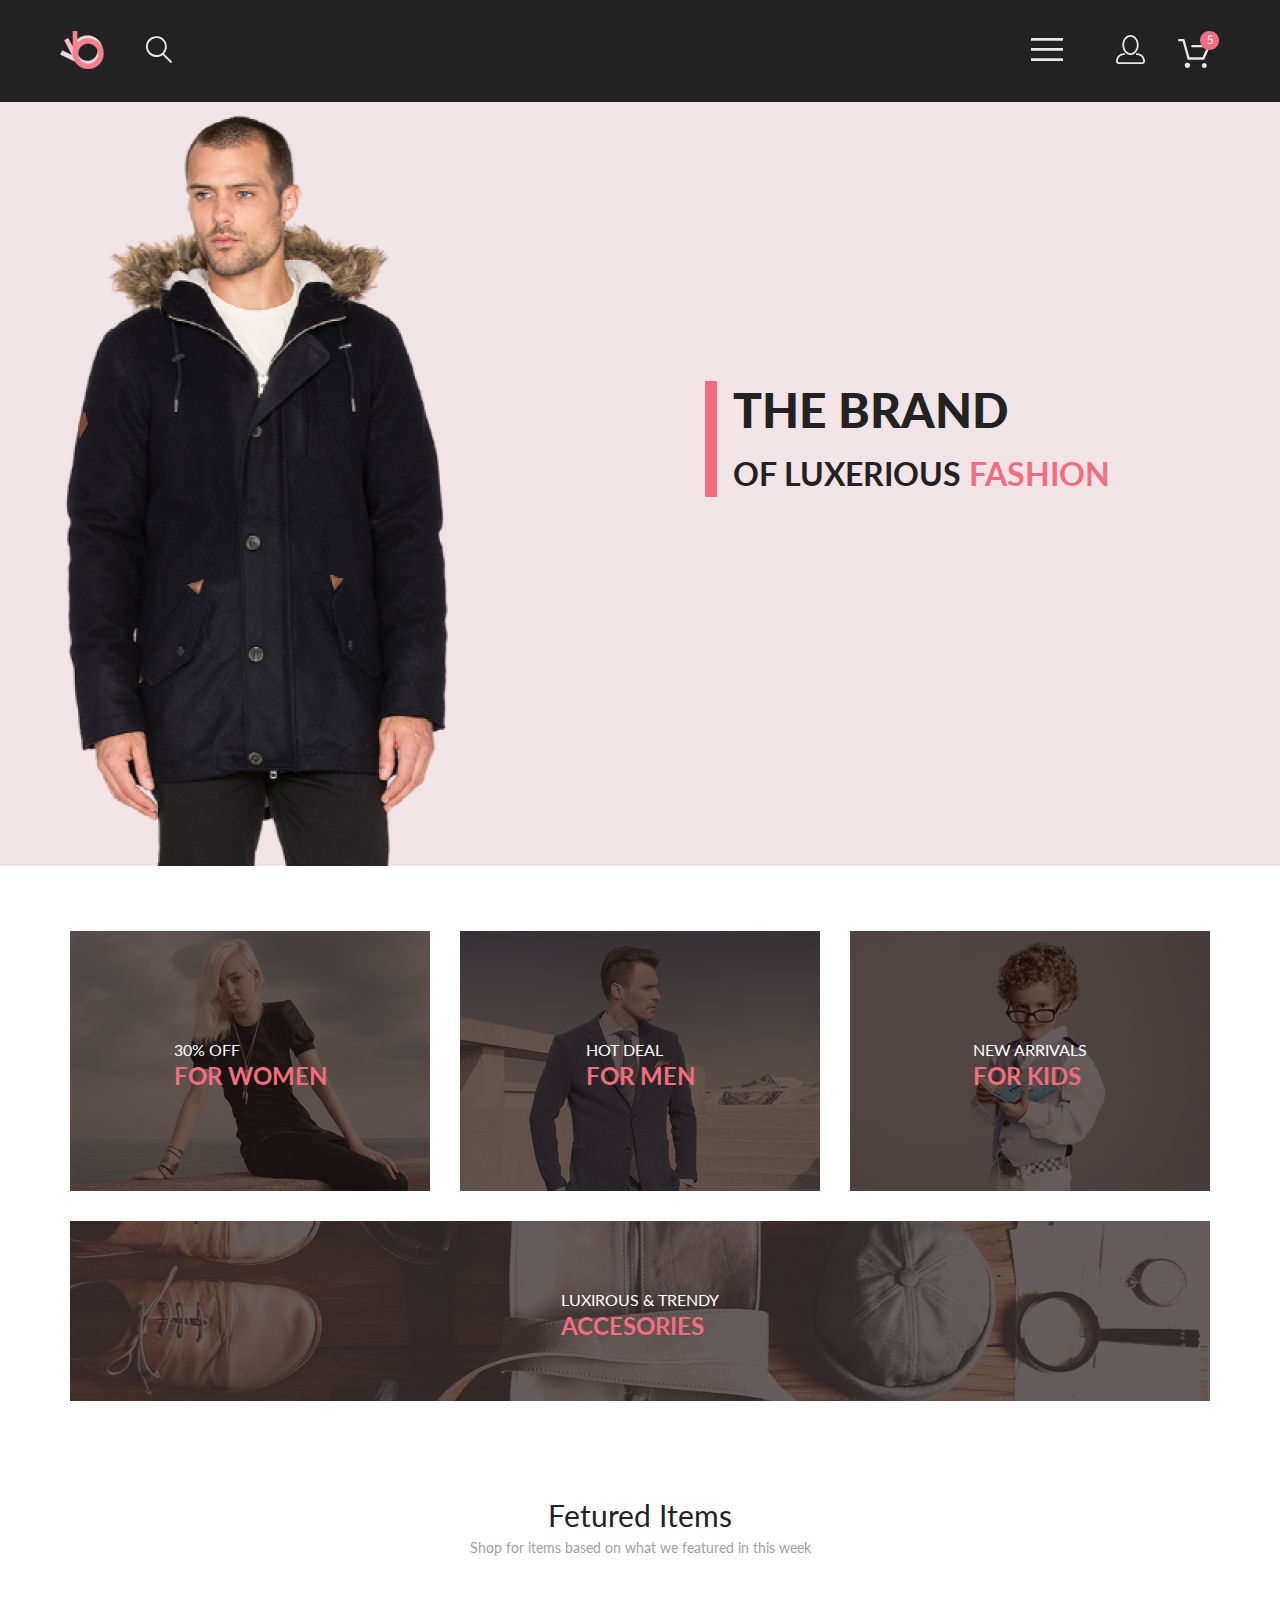
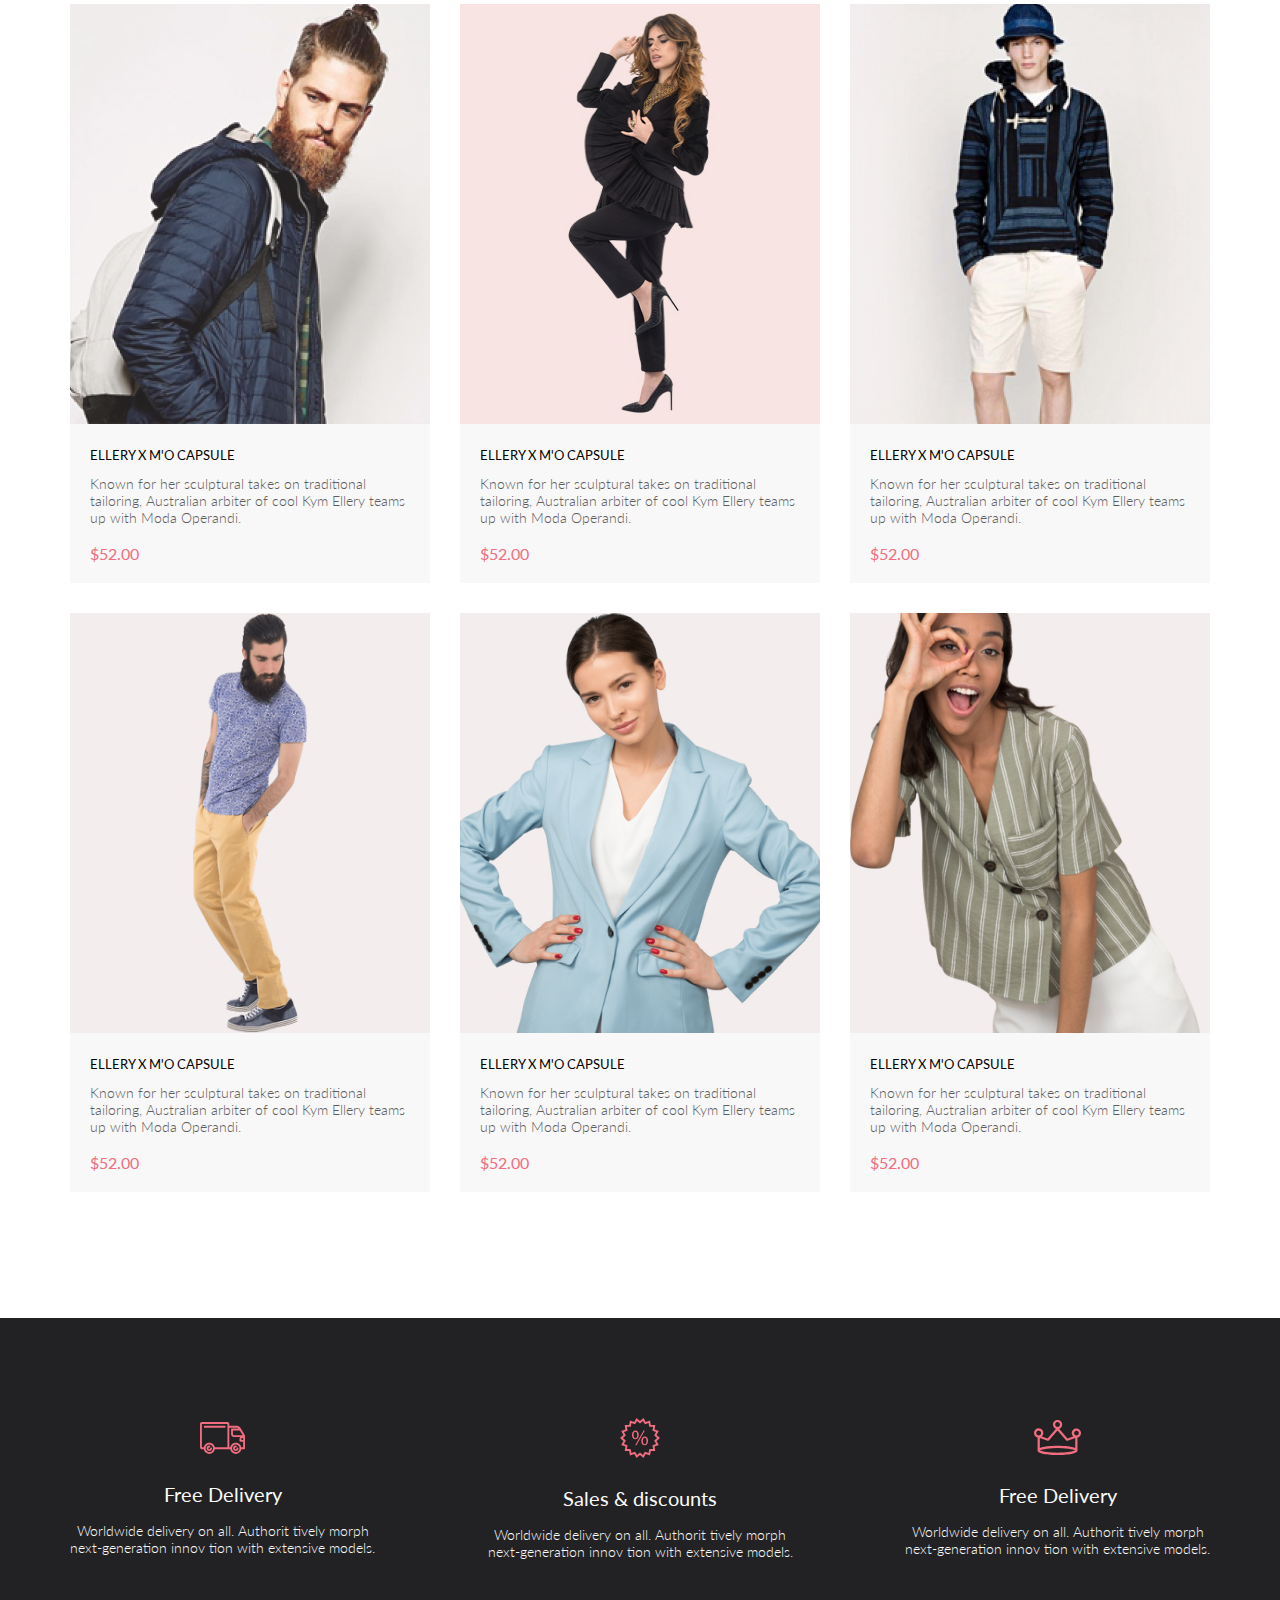
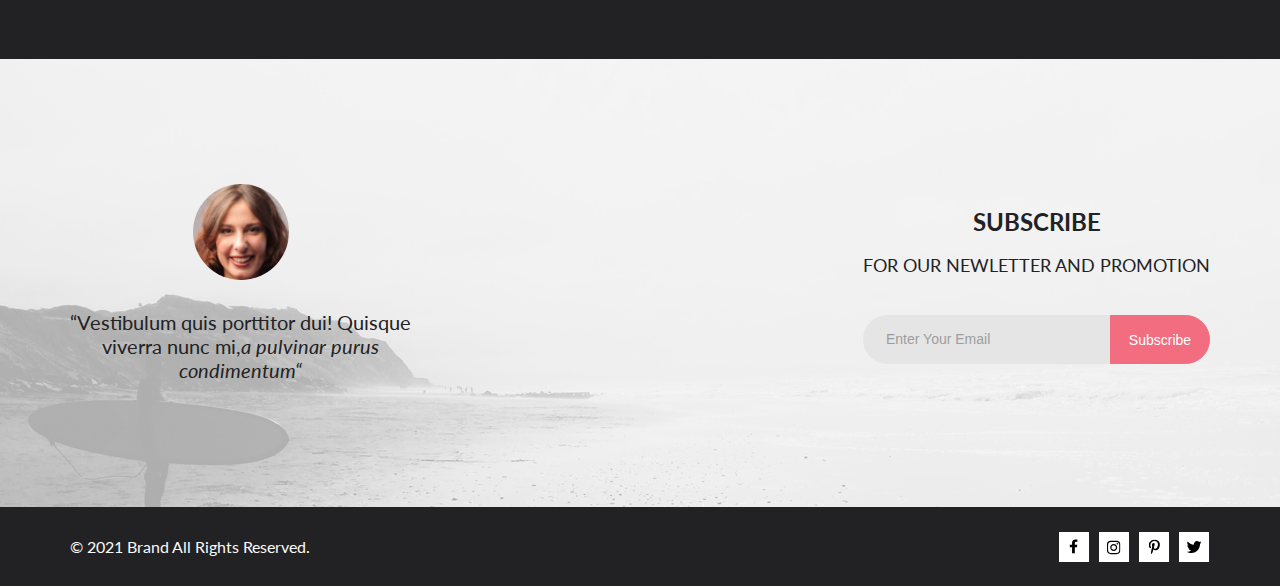
==== index.html @ 54af9b1d "дз 2. готовое меню" ====
<!DOCTYPE html>
    <html lang="en">
        <head>
            <script
                    src="https://code.jquery.com/jquery-3.6.0.min.js"
                    integrity="sha256-/xUj+3OJU5yExlq6GSYGSHk7tPXikynS7ogEvDej/m4="
                    crossorigin="anonymous"></script>
            <script src="js/init.js"></script>
          <meta charset="UTF-8">
          <title> Shop.Main </title>
          <meta name="viewport" content="width=device-width, initial-scale=1">
          <link rel="stylesheet" href="css/style.css">
          <link rel="preconnect" href="https://fonts.gstatic.com">
          <link href="https://fonts.googleapis.com/css2?family=Lato:wght@300;400;700&display=swap" rel="stylesheet">
        </head>
<body>
    <header class="header">
        <div class="container header_wrap">
            <div class="header_left">
               <a  href="index.html"><img src="img/logo.svg" alt="logo"></a>
                <a class="lupa" href="#"> 
                    <svg width="27" height="28" viewBox="0 0 27 28" fill="none" xmlns="http://www.w3.org/2000/svg">
                    <path d="M19.0596 17.6259C20.6713 15.8658 21.6282 13.6048 21.7698 11.2225C21.9113 8.84018 21.2288 6.48173 19.8369 4.54318C18.445 2.60463 16.4285 1.20404 14.126 0.576619C11.8234 -0.0508009 9.3751 0.13316 7.19217 1.09761C5.00923 2.06205 3.22463 3.74825 2.13804 5.87302C1.05145 7.9978 0.729054 10.4318 1.225 12.7661C1.72094 15.1005 3.00501 17.1932 4.86158 18.6927C6.71814 20.1922 9.03413 21.0072 11.4206 21.0009C13.673 21.004 15.8645 20.27 17.6606 18.9109L25.4086 26.7179C25.4941 26.807 25.5965 26.8781 25.7099 26.927C25.8232 26.9759 25.9452 27.0017 26.0686 27.0029C26.1923 27.0033 26.3148 26.9782 26.4283 26.9292C26.5419 26.8801 26.6441 26.8082 26.7286 26.7179C26.9025 26.537 26.9997 26.2958 26.9997 26.0449C26.9997 25.794 26.9025 25.5528 26.7286 25.3719L19.0596 17.6259ZM2.88662 10.5009C2.89946 8.81563 3.41094 7.17187 4.35659 5.77685C5.30224 4.38183 6.63972 3.29801 8.20044 2.662C9.76115 2.02599 11.4752 1.86627 13.1266 2.20298C14.7779 2.53969 16.2926 3.35775 17.4797 4.55404C18.6668 5.75033 19.4732 7.27129 19.7972 8.92519C20.1212 10.5791 19.9483 12.2919 19.3002 13.8476C18.6522 15.4034 17.5581 16.7325 16.1559 17.6674C14.7536 18.6023 13.1059 19.1011 11.4206 19.1009C9.14916 19.0901 6.97482 18.1784 5.37484 16.566C3.77486 14.9537 2.87998 12.7724 2.88662 10.5009Z" fill="#E8E8E8"/>
                    </svg>
                </a>
            </div>
              <div class="header_right">
                <button class="burger__menu" id="burger__menu">
                    <img src="img/menu1.svg" alt="menu">
                </button>
                <a href="#">
                    <svg width="29" height="29" viewBox="0 0 29 29" fill="none" xmlns="http://www.w3.org/2000/svg">
                    <path d="M14.5 19.937C19 19.937 22.656 15.464 22.656 9.968C22.656 4.472 19 0 14.5 0C13.3631 0.0217413 12.2463 0.303398 11.2351 0.823397C10.2239 1.34339 9.34507 2.08794 8.66602 3C7.12663 4.99573 6.30819 7.45381 6.34399 9.974C6.34399 15.465 10 19.937 14.5 19.937ZM14.5 1.813C18 1.813 20.844 5.472 20.844 9.969C20.844 14.466 17.998 18.125 14.5 18.125C11.002 18.125 8.15603 14.465 8.15503 9.969C8.15403 5.473 11 1.813 14.5 1.813ZM20.844 18.125C20.6036 18.125 20.373 18.2205 20.203 18.3905C20.033 18.5605 19.9375 18.7911 19.9375 19.0315C19.9375 19.2719 20.033 19.5025 20.203 19.6725C20.373 19.8425 20.6036 19.938 20.844 19.938C22.526 19.9399 24.1386 20.6088 25.3279 21.7982C26.5172 22.9875 27.1861 24.6 27.188 26.282C27.1875 26.5221 27.0918 26.7523 26.922 26.9221C26.7522 27.0918 26.5221 27.1875 26.282 27.188H2.71997C2.47985 27.1875 2.24975 27.0918 2.07996 26.9221C1.91016 26.7523 1.81449 26.5221 1.81396 26.282C1.81608 24.6001 2.48517 22.9877 3.67444 21.7985C4.86371 20.6092 6.47608 19.9401 8.15796 19.938C8.39824 19.938 8.62868 19.8425 8.79858 19.6726C8.96849 19.5027 9.06396 19.2723 9.06396 19.032C9.06396 18.7917 8.96849 18.5613 8.79858 18.3914C8.62868 18.2215 8.39824 18.126 8.15796 18.126C5.99541 18.1279 3.92201 18.9875 2.39258 20.5164C0.863144 22.0453 0.00264777 24.1185 0 26.281C0.000794067 27.0019 0.287502 27.693 0.797241 28.2027C1.30698 28.7125 1.99811 28.9992 2.71899 29H26.282C27.0027 28.9989 27.6936 28.7121 28.2031 28.2024C28.7126 27.6927 28.9992 27.0017 29 26.281C28.9974 24.1187 28.1372 22.0457 26.6083 20.5168C25.0793 18.9878 23.0063 18.1276 20.844 18.125Z" fill="#E8E8E8"/>
                    </svg>
                    </a>
                <a href="#">
                <svg width="42" height="37" viewBox="0 0 42 37" fill="none" xmlns="http://www.w3.org/2000/svg">
                <path d="M26.2009 37C25.5532 36.9738 24.9415 36.6948 24.4972 36.2227C24.0529 35.7506 23.8114 35.1232 23.8245 34.475C23.8376 33.8269 24.1043 33.2097 24.5673 32.7559C25.0303 32.3022 25.6527 32.048 26.301 32.048C26.9493 32.048 27.5717 32.3022 28.0347 32.7559C28.4977 33.2097 28.7644 33.8269 28.7775 34.475C28.7906 35.1232 28.549 35.7506 28.1047 36.2227C27.6604 36.6948 27.0488 36.9738 26.401 37H26.2009ZM6.75293 34.32C6.75293 33.79 6.91011 33.2718 7.20459 32.8311C7.49907 32.3904 7.91764 32.0469 8.40735 31.844C8.89705 31.6412 9.43594 31.5881 9.95581 31.6915C10.4757 31.7949 10.9532 32.0502 11.328 32.425C11.7028 32.7998 11.9581 33.2773 12.0615 33.7972C12.1649 34.317 12.1118 34.8559 11.9089 35.3456C11.7061 35.8353 11.3626 36.2539 10.9219 36.5483C10.4812 36.8428 9.96304 37 9.43298 37C9.08087 37.0003 8.73212 36.9311 8.40674 36.7966C8.08136 36.662 7.78569 36.4646 7.53662 36.2158C7.28755 35.9669 7.09001 35.6713 6.9552 35.3461C6.82039 35.0208 6.75098 34.6721 6.75098 34.32H6.75293ZM10.553 28.686C10.2935 28.6868 10.0409 28.6024 9.83411 28.4457C9.62727 28.2891 9.47758 28.0689 9.40796 27.819L4.57495 10.364H1.18201C0.868521 10.364 0.567859 10.2395 0.346191 10.0178C0.124523 9.79614 0 9.49549 0 9.18201C0 8.86852 0.124523 8.56787 0.346191 8.3462C0.567859 8.12454 0.868521 8.00001 1.18201 8.00001H5.46301C5.7225 7.99919 5.97504 8.08372 6.18176 8.24057C6.38848 8.39742 6.53784 8.61788 6.60693 8.86801L11.4399 26.323H24.6179L29.001 16.275H14.401C14.2428 16.2796 14.0854 16.2524 13.9379 16.1951C13.7904 16.1377 13.6559 16.0513 13.5424 15.9411C13.4288 15.8308 13.3386 15.6989 13.277 15.5532C13.2154 15.4074 13.1836 15.2508 13.1836 15.0925C13.1836 14.9343 13.2154 14.7776 13.277 14.6319C13.3386 14.4861 13.4288 14.3542 13.5424 14.2439C13.6559 14.1337 13.7904 14.0473 13.9379 13.9899C14.0854 13.9326 14.2428 13.9054 14.401 13.91H30.814C31.0097 13.91 31.2022 13.9587 31.3744 14.0517C31.5465 14.1448 31.6928 14.2793 31.7999 14.443C31.9078 14.6073 31.9734 14.7957 31.9908 14.9914C32.0083 15.1872 31.9771 15.3842 31.9 15.565L26.495 27.977C26.4026 28.1876 26.251 28.3668 26.0585 28.4927C25.866 28.6186 25.641 28.6858 25.411 28.686H10.553Z" fill="#E8E8E8"/>
                <path d="M31.502 19C36.7487 19 41.002 14.7467 41.002 9.5C41.002 4.25329 36.7487 0 31.502 0C26.2552 0 22.002 4.25329 22.002 9.5C22.002 14.7467 26.2552 19 31.502 19Z" fill="#F16D7F"/>
                <path d="M30.8146 7.648C31.2626 7.552 31.6746 7.504 32.0506 7.504C32.4986 7.504 32.8946 7.57 33.2386 7.702C33.5826 7.834 33.8686 8.016 34.0966 8.248C34.3286 8.48 34.5026 8.754 34.6186 9.07C34.7386 9.386 34.7986 9.73 34.7986 10.102C34.7986 10.558 34.7186 10.97 34.5586 11.338C34.4026 11.706 34.1846 12.022 33.9046 12.286C33.6286 12.546 33.3026 12.746 32.9266 12.886C32.5506 13.026 32.1446 13.096 31.7086 13.096C31.4566 13.096 31.2146 13.07 30.9826 13.018C30.7506 12.97 30.5326 12.904 30.3286 12.82C30.1286 12.736 29.9426 12.64 29.7706 12.532C29.5986 12.424 29.4466 12.31 29.3146 12.19L29.6446 11.734C29.7166 11.63 29.8106 11.578 29.9266 11.578C30.0066 11.578 30.0966 11.61 30.1966 11.674C30.2966 11.734 30.4186 11.802 30.5626 11.878C30.7066 11.954 30.8746 12.024 31.0666 12.088C31.2626 12.148 31.4946 12.178 31.7626 12.178C32.0626 12.178 32.3326 12.13 32.5726 12.034C32.8126 11.938 33.0186 11.802 33.1906 11.626C33.3626 11.446 33.4946 11.232 33.5866 10.984C33.6786 10.736 33.7246 10.458 33.7246 10.15C33.7246 9.882 33.6846 9.64 33.6046 9.424C33.5286 9.208 33.4106 9.024 33.2506 8.872C33.0946 8.72 32.8986 8.602 32.6626 8.518C32.4266 8.434 32.1506 8.392 31.8346 8.392C31.6186 8.392 31.3926 8.41 31.1566 8.446C30.9246 8.482 30.6866 8.54 30.4426 8.62L29.7706 8.422L30.4606 4.402H34.5346V4.87C34.5346 5.022 34.4866 5.148 34.3906 5.248C34.2986 5.344 34.1386 5.392 33.9106 5.392H31.2106L30.8146 7.648Z" fill="white"/>
                </svg>
                </a>
              </div>
        </div>
    </header>




    
    <section class="baner">
        <div class="container baner_wrap">
            <div class="box__burger-menu" id="box__burger-menu">
                <button class="cross" id="cross">
                    <img src="img/cross.svg" alt="cross">
                </button>
                <h3 class="burger__heading">MENU</h3>
                <div class="box__burger-menu">
                  <h3 class="menu__heading">MAN</h3>
                  <a class="menu__link" href="#">Accessories</a>
                  <a class="menu__link" href="#">Bags</a>
                  <a class="menu__link" href="#">Denim</a>
                  <a class="menu__link" href="#">T-Shirts</a>
                  <h3 class="menu__heading">WOMAN</h3>
                  <a class="menu__link" href="#">Accessories</a>
                  <a class="menu__link" href="#">Jackets & Coats</a>
                  <a class="menu__link" href="#">Polos</a>
                  <a class="menu__link" href="#">T-Shirts</a>
                  <a class="menu__link" href="#">Shirts</a>
                  <h3 class="menu__heading">KIDS</h3>
                  <a class="menu__link" href="#">Accessories</a>
                  <a class="menu__link" href="#">Jackets & Coats</a>
                  <a class="menu__link" href="#">Polos</a>
                  <a class="menu__link" href="#">T-Shirts</a>
                  <a class="menu__link" href="#">Shirts</a>
                  <a class="menu__link" href="#">Bags</a>
                  
                </div>
            </div>
           <h1 class="baner_title">
            THE BRAND <br>
            <span class="baner_text"> OF LUXERIOUS <span class="baner_text-dec"> FASHION</span></span>
           </h1>
        </div>
    </section>
     <section class="catalog">
        <div class="container catalog__wrap">
            <div class="catalog__top">
                <a class="catalog__link" href="#">
                    <div class="catalog__top1">
                      <img class="catalog__img" src="img/catalog_top1 .png" alt="photo">
                      <h2 class="catalog__heading">
                         <span class="text__top">30% OFF <br>
                           <span class="catalog_text-dec"> FOR WOMEN</span></span>
                          </h2>
                    </div>
                </a>
                <a class="catalog__link" href="#">
                    <div class="catalog__top2">
                        <img  class="catalog__img" src="img/catalog_top2.png" alt="photo">
                        <h2 class="catalog__heading">
                       <span class="text__top">HOT DEAL <br>
                          <span class="catalog_text-dec"> FOR MEN</span></span>
                        </h2>
                  </div>
                </a>
                <a class="catalog__link" href="#">
                        <div class="catalog__top3">
                            <img class="catalog__img" src="img/catalog_top3.png" alt="photo">
                            <h2 class="catalog__heading">
                          <span class="text__top">NEW ARRIVALS
                            <br>
                           <span class="catalog_text-dec"> FOR KIDS</span></span>
                            </h2>
                        </div>
                    </a>
            </div>
              <a class="catalog__link" href="#">
                <div class="catalog__bottom">
                    <img class="catalog__img" src="img/catalog_bottom.png" alt="photo">
                    <h2 class="catalog__heading">
                        <span class="catalog__bottom-text">LUXIROUS & TRENDY
                              <br>
                           <span class="catalog_text-dec"> ACCESORIES</span></span>
                    </h2>
                </div>
            </a>
        </div>
    </section>
    <section class="box__product">
        <div class="container">
            <div class="box__prod-text">
                <h3 class="box__product-heading">Fetured Items</h3>
                <p class="prod__text">Shop for items based on what we featured in this week</p>
            </div>
                <div class="box__item">
                    <div class="box__cart">
                     <a class="box__link" href="#">
                         <img class="box__pic" src="img/product-1.jpg" alt="product">
                         <div class="cart__text">
                             <p class="cart__header">ELLERY X M'O CAPSULE</p>
                             <p class="cart__desc">Known for her sculptural takes on traditional tailoring, Australian arbiter of cool Kym Ellery teams up with Moda Operandi.</p>
                             <p class="cart__praic">$52.00</p>
                         </div>
                     </a>
                     <a href=""></a>
                 </div>
                    <div class="box__cart">
                        <a class="box__link" href="#">
                            <img class="box__pic" src="img/product-2.jpg" alt="product">
                            <div class="cart__text">
                                <p class="cart__header">ELLERY X M'O CAPSULE</p>
                                <p class="cart__desc">Known for her sculptural takes on traditional tailoring, Australian arbiter of cool Kym Ellery teams up with Moda Operandi.</p>
                                <p class="cart__praic">$52.00</p>
                            </div>
                        </a>
                        <a href=""></a>
                    </div>
                    <div class="box__cart">
                        <a class="box__link" href="#">
                            <img class="box__pic" src="img/product-3.jpg" alt="product">
                            <div class="cart__text">
                                <p class="cart__header">ELLERY X M'O CAPSULE</p>
                                <p class="cart__desc">Known for her sculptural takes on traditional tailoring, Australian arbiter of cool Kym Ellery teams up with Moda Operandi.</p>
                                <p class="cart__praic">$52.00</p>
                            </div>
                        </a>
                        <a href=""></a>
                    </div>
                    <div class="box__cart">
                        <a class="box__link" href="#">
                            <img class="box__pic" src="img/product-4.jpg" alt="product">
                            <div class="cart__text">
                                <p class="cart__header">ELLERY X M'O CAPSULE</p>
                                <p class="cart__desc">Known for her sculptural takes on traditional tailoring, Australian arbiter of cool Kym Ellery teams up with Moda Operandi.</p>
                                <p class="cart__praic">$52.00</p>
                            </div>
                        </a>
                        <a href=""></a>
                    </div>
                    <div class="box__cart">
                        <a class="box__link" href="#">
                            <img class="box__pic" src="img/product-5.jpg" alt="product">
                            <div class="cart__text">
                                <p class="cart__header">ELLERY X M'O CAPSULE</p>
                                <p class="cart__desc">Known for her sculptural takes on traditional tailoring, Australian arbiter of cool Kym Ellery teams up with Moda Operandi.</p>
                                <p class="cart__praic">$52.00</p>
                            </div>
                        </a>
                        <a href=""></a>
                    </div>
                    <div class="box__cart">
                        <a class="box__link" href="#">
                            <img class="box__pic" src="img/product-6.jpg" alt="product">
                            <div class="cart__text">
                                <p class="cart__header">ELLERY X M'O CAPSULE</p>
                                <p class="cart__desc">Known for her sculptural takes on traditional tailoring, Australian arbiter of cool Kym Ellery teams up with Moda Operandi.</p>
                                <p class="cart__praic">$52.00</p>
                            </div>
                        </a>
                        <a href=""></a>
                    </div>

                </div>
        </div>
    </section>
    <section class="benefits">
        <div class="container benefits__wrap ">
            <div class="benefits__info">
                <img class="disconts__img" src="img/avto.svg" alt="avto">
                <h3 class="denefits__header">Free Delivery</h3>
                <p class="text__deliveri">Worldwide delivery on all. Authorit tively morph <br> next-generation innov tion with extensive models.</p>
            </div>
            <div class="benefits__info">
                <img class="bisconts__img" src="img/disconts.svg" alt="percent">
                <h3 class="denefits__header">Sales & discounts</h3>
                <p class="text__deliveri">Worldwide delivery on all. Authorit tively morph <br> next-generation innov tion with extensive models.</p>
            </div>
            <div class="benefits__info">
                <img class="disconts__img" src="img/assurance.svg" alt="photo">
                <h3 class="denefits__header">Free Delivery</h3>
                <p class="text__deliveri">Worldwide delivery on all. Authorit tively morph <br> next-generation innov tion with extensive models.</p>
            </div>
        </div>
    </section>
    <section class="footer">
      <div class="form__top">
        <div class="container form__wrap">
          <figure class="form__right">
              <img src="img/form__img.svg" alt="photo">
              <p class="form__right-text">
                  “Vestibulum quis porttitor dui! Quisque <br>viverra nunc mi,<span class="forma__text-dec">a pulvinar purus <br> condimentum“
               </span>
              </p>
          </figure>
              <div class="form__left">
                    <h4 class="form__header">
                      SUBSCRIBE<br>
                      <span class="form__text">
                          FOR OUR NEWLETTER AND PROMOTION</span>
                    </h4>
                    <form action="#" class="form">
                            <input type="email" class="your__email" placeholder="Enter Your Email">
                        <button type="submit" class="button" >Subscribe</button>
                    </form>
              </div>
        </div>
     </div>
     <div class="footer__bottom">
         <div class="container footer__bottom-wrap">
             <div class="footer__left">
               <div class="copi">© 2021  Brand  All Rights Reserved.
               </div>
             </div>
             <div class="footer__right">


                 <a href="#" class="footer__bottom-img">
                     <svg width="32" height="32" viewBox="0 0 32 32" fill="none" xmlns="http://www.w3.org/2000/svg">
                         <path d="M31.4506 0H0V32H31.4506V0Z" fill="white"/>
                         <path d="M19.0884 16.28L19.5069 13.616H16.8902V11.8873C16.8902 11.1585 17.2557 10.4481 18.4277 10.4481H19.6172V8.17997C19.6172 8.17997 18.5377 8 17.5056 8C15.3507 8 13.9422 9.27593 13.9422 11.5857V13.616H11.5469V16.28H13.9422V22.72H16.8902V16.28H19.0884Z" fill="black"/>
                     </svg>
                 </a>
                 <a href="#" class="footer__bottom-img">
                     <svg width="33" height="32" viewBox="0 0 33 32" fill="none" xmlns="http://www.w3.org/2000/svg">
                         <path d="M32.1889 0H0.738281V32H32.1889V0Z" fill="white"/>
                         <g clip-path="url(#clip0_128_232)">
                             <path d="M16.139 12.6816C14.0238 12.6816 12.3177 14.3849 12.3177 16.4966C12.3177 18.6083 14.0238 20.3117 16.139 20.3117C18.2541 20.3117 19.9602 18.6083 19.9602 16.4966C19.9602 14.3849 18.2541 12.6816 16.139 12.6816ZM16.139 18.9769C14.7721 18.9769 13.6547 17.8646 13.6547 16.4966C13.6547 15.1287 14.7688 14.0164 16.139 14.0164C17.5092 14.0164 18.6233 15.1287 18.6233 16.4966C18.6233 17.8646 17.5058 18.9769 16.139 18.9769ZM21.0078 12.5255C21.0078 13.0203 20.6087 13.4154 20.1165 13.4154C19.621 13.4154 19.2252 13.0169 19.2252 12.5255C19.2252 12.0341 19.6243 11.6357 20.1165 11.6357C20.6087 11.6357 21.0078 12.0341 21.0078 12.5255ZM23.5386 13.4287C23.4821 12.2367 23.2094 11.1808 22.3347 10.3109C21.4634 9.44097 20.4058 9.1687 19.2119 9.10894C17.9814 9.03921 14.2932 9.03921 13.0627 9.10894C11.8721 9.16538 10.8145 9.43765 9.93987 10.3076C9.06522 11.1775 8.79584 12.2333 8.73597 13.4253C8.66613 14.6539 8.66613 18.3361 8.73597 19.5646C8.79251 20.7566 9.06522 21.8124 9.93987 22.6824C10.8145 23.5523 11.8688 23.8246 13.0627 23.8843C14.2932 23.9541 17.9814 23.9541 19.2119 23.8843C20.4058 23.8279 21.4634 23.5556 22.3347 22.6824C23.2061 21.8124 23.4788 20.7566 23.5386 19.5646C23.6085 18.3361 23.6085 14.6572 23.5386 13.4287ZM21.949 20.8828C21.6895 21.5335 21.1874 22.0349 20.5322 22.2972C19.5511 22.6857 17.2231 22.596 16.139 22.596C15.0548 22.596 12.7235 22.6824 11.7457 22.2972C11.0939 22.0382 10.5917 21.5369 10.329 20.8828C9.93987 19.9033 10.0297 17.5791 10.0297 16.4966C10.0297 15.4142 9.9432 13.0867 10.329 12.1105C10.5884 11.4597 11.0906 10.9583 11.7457 10.696C12.7268 10.3076 15.0548 10.3972 16.139 10.3972C17.2231 10.3972 19.5545 10.3109 20.5322 10.696C21.184 10.955 21.6862 11.4564 21.949 12.1105C22.3381 13.09 22.2483 15.4142 22.2483 16.4966C22.2483 17.5791 22.3381 19.9066 21.949 20.8828Z" fill="black"/>
                         </g>
                         <defs>
                             <clipPath id="clip0_128_232">
                                 <rect width="14.8991" height="17" fill="white" transform="translate(8.68555 8)"/>
                             </clipPath>
                         </defs>
                     </svg>

                 </a>
                 <a href="#" class="footer__bottom-img">
                     <svg width="32" height="32" viewBox="0 0 32 32" fill="none" xmlns="http://www.w3.org/2000/svg">
                         <path d="M31.9252 0H0.474609V32H31.9252V0Z" fill="white"/>
                         <g clip-path="url(#clip0_128_240)">
                             <path d="M16.7403 8.20312C13.5556 8.20312 10.4082 10.3406 10.4082 13.8C10.4082 16 11.6374 17.25 12.3823 17.25C12.6896 17.25 12.8666 16.3875 12.8666 16.1438C12.8666 15.8531 12.1309 15.2344 12.1309 14.025C12.1309 11.5125 14.0305 9.73125 16.4889 9.73125C18.6027 9.73125 20.1671 10.9406 20.1671 13.1625C20.1671 14.8219 19.506 17.9344 17.3642 17.9344C16.5913 17.9344 15.9302 17.3719 15.9302 16.5656C15.9302 15.3844 16.7496 14.2406 16.7496 13.0219C16.7496 10.9531 13.835 11.3281 13.835 13.8281C13.835 14.3531 13.9002 14.9344 14.133 15.4125C13.7046 17.2688 12.8293 20.0344 12.8293 21.9469C12.8293 22.5375 12.9131 23.1188 12.969 23.7094C13.0745 23.8281 13.0218 23.8156 13.1832 23.7563C14.7476 21.6 14.6917 21.1781 15.3994 18.3562C15.7812 19.0875 16.7683 19.4812 17.5505 19.4812C20.8469 19.4812 22.3275 16.2469 22.3275 13.3313C22.3275 10.2281 19.6643 8.20312 16.7403 8.20312Z" fill="black"/>
                         </g>
                         <defs>
                             <clipPath id="clip0_128_240">
                                 <rect width="11.9193" height="16" fill="white" transform="translate(10.4082 8)"/>
                             </clipPath>
                         </defs>
                     </svg>
                 </a>
                 <a href="#" class="footer__bottom-img">
                     <svg width="32" height="32" viewBox="0 0 32 32" fill="none" xmlns="http://www.w3.org/2000/svg">
                         <path d="M31.6635 0H0.212891V32H31.6635V0Z" fill="white"/>
                         <g clip-path="url(#clip0_128_236)">
                             <path d="M22.417 12.7405C22.427 12.8826 22.427 13.0248 22.427 13.1669C22.427 17.5019 19.1498 22.4969 13.1599 22.4969C11.3145 22.4969 9.60022 21.9588 8.1582 21.0248C8.4204 21.0552 8.67247 21.0654 8.94475 21.0654C10.4674 21.0654 11.8691 20.5476 12.9884 19.6644C11.5565 19.6339 10.3565 18.6898 9.94305 17.3903C10.1447 17.4207 10.3464 17.441 10.5582 17.441C10.8506 17.441 11.1431 17.4004 11.4153 17.3294C9.92291 17.0248 8.80355 15.705 8.80355 14.1111V14.0705C9.23715 14.3141 9.74139 14.4664 10.2758 14.4867C9.39849 13.8979 8.82373 12.8928 8.82373 11.7557C8.82373 11.1466 8.98504 10.5882 9.26741 10.1009C10.8708 12.0908 13.2809 13.3902 15.9833 13.5324C15.9329 13.2887 15.9027 13.035 15.9027 12.7811C15.9027 10.974 17.3548 9.50195 19.1598 9.50195C20.0976 9.50195 20.9446 9.89789 21.5396 10.5375C22.2757 10.3954 22.9816 10.1212 23.6068 9.74561C23.3648 10.507 22.8505 11.1466 22.1749 11.5527C22.8304 11.4817 23.4657 11.2989 24.0505 11.0451C23.6069 11.6948 23.0522 12.2735 22.417 12.7405Z" fill="black"/>
                         </g>
                         <defs>
                             <clipPath id="clip0_128_236">
                                 <rect width="15.8924" height="16" fill="white" transform="translate(8.1582 8)"/>
                             </clipPath>
                         </defs>
                     </svg>

                 </a>


             </div>
       </div>
     </div>
    </section>
</body>
</html>
---- css/style.css ----
* {
  margin: 0;
  padding: 0;
  border: 0;
  box-sizing: border-box; }

a {
  text-decoration: none;
  cursor: pointer; }

a:hover {
  transition: 0.3s; }

ol, ul {
  list-style-type: none; }

button, input, textarea {
  line-height: normal;
  text-transform: none;
  cursor: pointer; }

.fas, input, svg {
  cursor: pointer; }

input:focus-within {
  outline: 1px solid transparent; }

[type="text"]:hover,
[type="email"]:hover,
[type="password"]:hover,
[type="radio"]:hover,
[type="text"]:focus,
[type="email"]:focus,
[type="password"]:focus,
[type="radio"]:focus {
  outline: 1px solid #F16D7F;
  background: #ffffff;
  cursor: pointer; }

details > summary {
  list-style: none; }

summary, input {
  border: 0;
  outline: none; }

summary:hover {
  transition: 0.3s;
  cursor: pointer; }

summary::-webkit-details-marker {
  display: none; }

body {
  min-height: 100vh;
  display: flex;
  flex-direction: column;
  justify-content: space-between;
  margin: 0 auto;
  font-family: "Lato", sans-serif;
  color: #222222; }

.container {
  max-width: 1160px;
  padding: 0 10px;
  width: 100%;
  margin: 0 auto;
 } 
.header{
    background:#222222;

}
.header_wrap{
    padding: 18px 0;
    display: flex;
    justify-content: space-between;
    align-items: center;

}
.header_left, .header_right{
    display: flex;
    justify-content: center;
    align-items: center;
    position: relative;
}


.header_left{
    gap: 41px;

}
.header_right{
    gap: 33px;
}
.burger__menu{
  background-color: transparent;
  padding: 20px;
}
.cross{
  background-color: transparent; 
  margin-top: 16px;
margin-left: 203px;
}
.burger__heading{
  font-weight: 700;
  font-size: 14px;
  line-height: 17px;
  color: #000000;
  margin-left: 34px;
  margin-top: 9px;
}
.menu__heading{
  font-weight: 400;
  font-size: 14px;
  line-height: 17px;
  color: #F16D7F;
  margin-top: 24px;
  margin-left: 33px;
  margin-bottom: 12px;
}

.box__burger-menu{
    position: absolute;
    width: 232px;
    background: #ffffff;
}
#box__burger-menu {
    display: none;
    overflow-y: hidden;
    overflow-x: hidden;
    height: 100%;
}

.menu__link{
display: block;
font-weight: 400;
font-size: 14px;
line-height: 17px;
color: #6F6E6E;
padding-bottom: 6px;
padding-left: 54px;
}
.baner{
    background: #F1E4E6;
}
.baner_wrap{
    height: 100%;
    background: url(../img/foto-baner.png) no-repeat -220px;
    display: flex;
    justify-content: flex-end;
    align-items: center;
    min-height: 764px;
    position: relative;

}
.baner_title{
   margin: 0 100px 91px 0;
   font-weight: 900;
   font-size: 48px;
   line-height: 58px;
   border-left: 12px solid #F16D7F;
   padding: 0 0 0 16px;
}
.baner_text{
    font-weight: 700;
   font-size: 32px;
   line-height: 39px;
}
.baner_text-dec{
   color: #F16D7F;
}




.box__product{
    margin-top: 96px;
}
.box__prod-text{
    display: flex;
    flex-direction: column;
    align-items: center;
}
.box__product-heading{
    margin-bottom: 6px;
    font-weight: 400;
    font-size: 30px;
    line-height: 36px;
    color: #222222;
}
.box__item{
    margin-top: 48px;
}

.box__cart{
    background: #F8F8F8;
    width: 360px;
    margin-bottom: 30px;
}
.cart__text{
    padding: 20px;
}
.cart__header{
    font-weight: 400;
    font-size: 13px;
    line-height: 16px;
    color: #000000;
}
.cart__desc{
    font-weight: 300;
    font-size: 14px;
    line-height: 17px;
    color: #5D5D5D;
    margin-bottom: 18px;
    margin-top: 12px;
}
.cart__praic{
    font-weight: 400;
    font-size: 16px;
    line-height: 19px;
    color: #F16D7F;
}
.box__item{
    display: flex;
    justify-content: space-between;
    flex-wrap: wrap;
}
.box__link{
    display: block;
}
.box__pic{
    width: 100%;
}
.prod__text{
    font-weight: 400;
    font-size: 14px;
    line-height: 17px;
    color: #9F9F9F;
}
.box__link:hover{
    box-shadow: 0 5px 8px rgba(0, 0, 0, 0.16);
}





.text__top{
    font-weight: 400;
    font-size: 16px;
    line-height: 19px;
    text-align: center;
    color: #FFFFFF;
}
.catalog{
  margin-top: 65px
}
.catalog__top{
    display: flex;
    justify-content: space-between;
    
}
.catalog_text-dec{
  font-weight: 700;
  font-size: 24px;
  line-height: 29px;
  text-align: center;
  color: #F16D7F;
}
.catalog__img{
  width: 100%;
}
.catalog__link:hover{
    box-shadow: 0 5px 8px rgba(0.16,0.16,0.16,0.16);
}
.catalog__top1{
  position: relative;
  display: flex;
  justify-content: center;
  align-items: center;
}
.catalog__heading{
  position: absolute;
}
.catalog__top2{
  position: relative; 
  display: flex;
  justify-content: center;
  align-items: center;
}

.catalog__top3{
  position: relative; 
  display: flex;
  justify-content: center;
  align-items: center;
}

.catalog__bottom{
  position: relative; 
  display: flex;
  justify-content: center;
  align-items: center; 
  margin-top: 30px; 
}
.catalog__bottom-text{
  font-weight: 400;
  font-size: 16px;
  line-height: 19px;
  text-align: center;
  color: #FFFFFF;
  top: 65px;
  left: 490px;
}
.benefits{
  height: 341px;
  background: #222224;
  margin-top: 96px;
}
.benefits__wrap{
  height: 100%;
  display: flex;
  align-items: center;
  justify-content: space-between;
}
.denefits__header{
  font-weight: 400;
  font-size: 20px;
  line-height: 24px;
  color: #FBFBFB;
  text-align: center;
  margin: 28px 0 16px 0 ;
}
.text__deliveri{
  font-weight: 300;
  font-size: 14px;
  line-height: 17px;
  text-align: center;
  color: #FBFBFB;
}
.benefits__info{
  display: flex;
  flex-direction: column;
  align-items: center;
}




.form__top{
  height: 448px;
  background: url(../img/form__foto.png) center/cover no-repeat; 
}
.form__wrap{
  
    min-height: 448px;
    display: flex;
    justify-content: space-between;
    align-items: center;

}
.form__right{
    display: flex;
    flex-direction: column;
    align-items: center;
    justify-content: center;
}
.form__right-text{
    margin-top: 30px;
    font-weight: 400;
    font-size: 20px;
    line-height: 24px;
    text-align: center;
    color: #222224;
}
.forma__text-dec{
    font-style: italic;
}
.form__left{
  display: flex;
  flex-direction: column;
  justify-content: end
}
.form__header{
  font-weight: 700;
  font-size: 24px;
  line-height: 167.2%;
  text-align: center;
  color: #222224;
}
.form__text{
  font-weight: 400;
  font-size: 18px;
  line-height: 30%;
  text-align: center;
  color: #222224;
}
.form{
  display: flex;
  position: relative;
  justify-content: end;
  margin-top: 32px;
}

.your__email{
  height: 49px;
  outline: none;
  border-radius: 49px ;
  padding: 0 122px 0 22px;
  background: #E1E1E1;
  border: 1px solid #E1E1E1;
  font-weight: 400;
  font-size: 14px;
  line-height: 17px;
  color: #222224;
  opacity: 0.67;
  width: 100%;
}
.button{
  display: inline-block;
  font-size: 14px;
  text-align: center;
  color: #ffffff;
  width: 100px;
  height: 49px;
  border: 1px solid #F16D7F;
  border-radius: 0 49px 49px 0;
  position: absolute;
  background: #f16d7f; 
  line-height:49px ;
}
.button:hover {
  background: #e05c6e;
  border: 1px solid transparent;
 
}
.footer__right{
  display: flex;
  align-items: center;
  justify-content: center;
  gap: 8px;
}
 
.footer__bottom{
  height: 79px;
  background: #222224;
  display: flex;
}
.copi{
  font-weight: 400;
  font-size: 16px;
  line-height: 19px;
  color: #FBFBFB;
}
.footer__bottom-wrap{
    display: flex;
    justify-content: space-between;
    align-items: center;
}
.footer__bottom-img{
  display: flex;
  justify-content: center;
  align-items: center;
  width: 32px;
  height: 32px;
  border: 1px solid #222222;
  background: #ffffff;
}
.footer__bottom-img:hover svg path {
  background: #f16d7f;
  border: 1px solid #f16d7f;

}
.footer__bottom-img:hover svg {
  fill: #f16d7f;
} 
.mega__box{
  background-color: #ffffff;
}
.mega__box-header{
    font-weight: 700;
    font-size: 14px;
    line-height: 17px;
    color: #000000;
    margin-top: 37px;
    margin-left: 34px;
}
.mega__item-header{
    font-weight: 400;
    font-size: 14px;
    line-height: 17px;
    color: #F16D7F;
    margin-top: 24px;
    margin-left: 33px;
}
.mega__link{
    display: block;
}
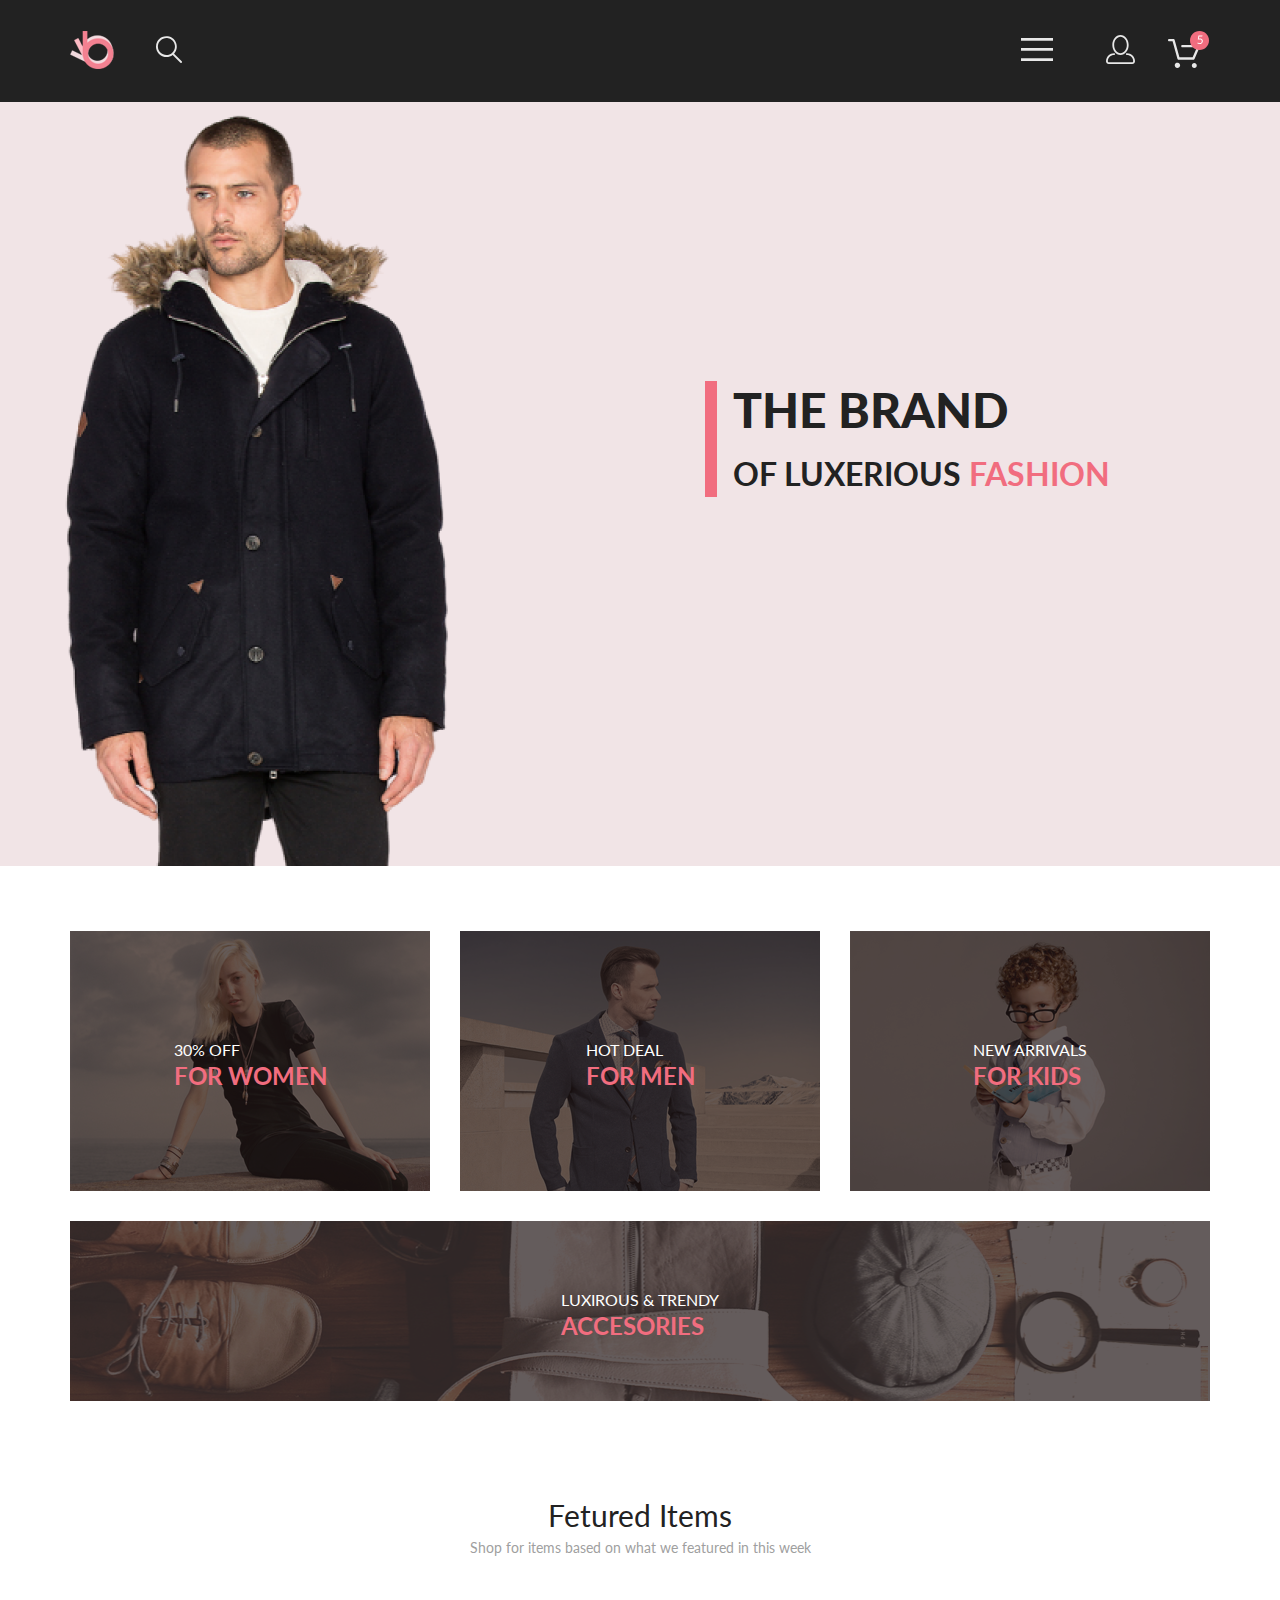
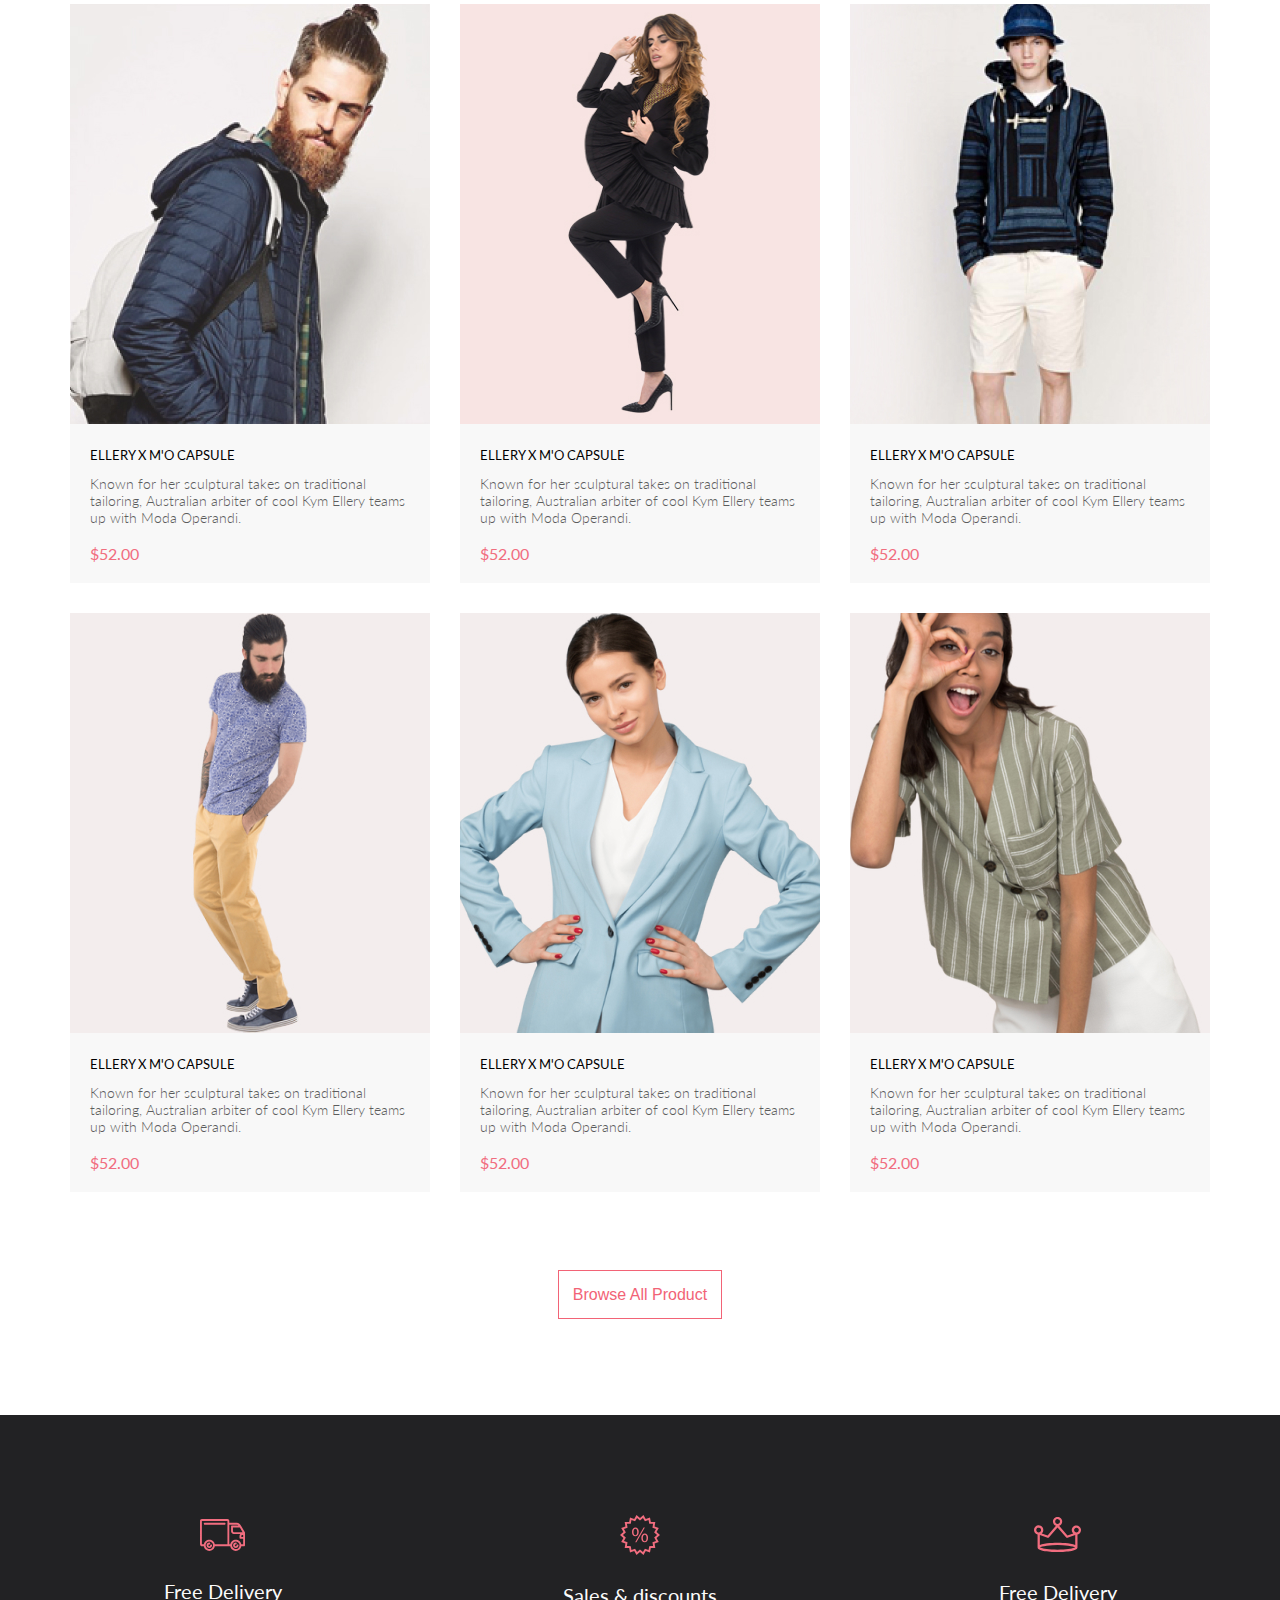
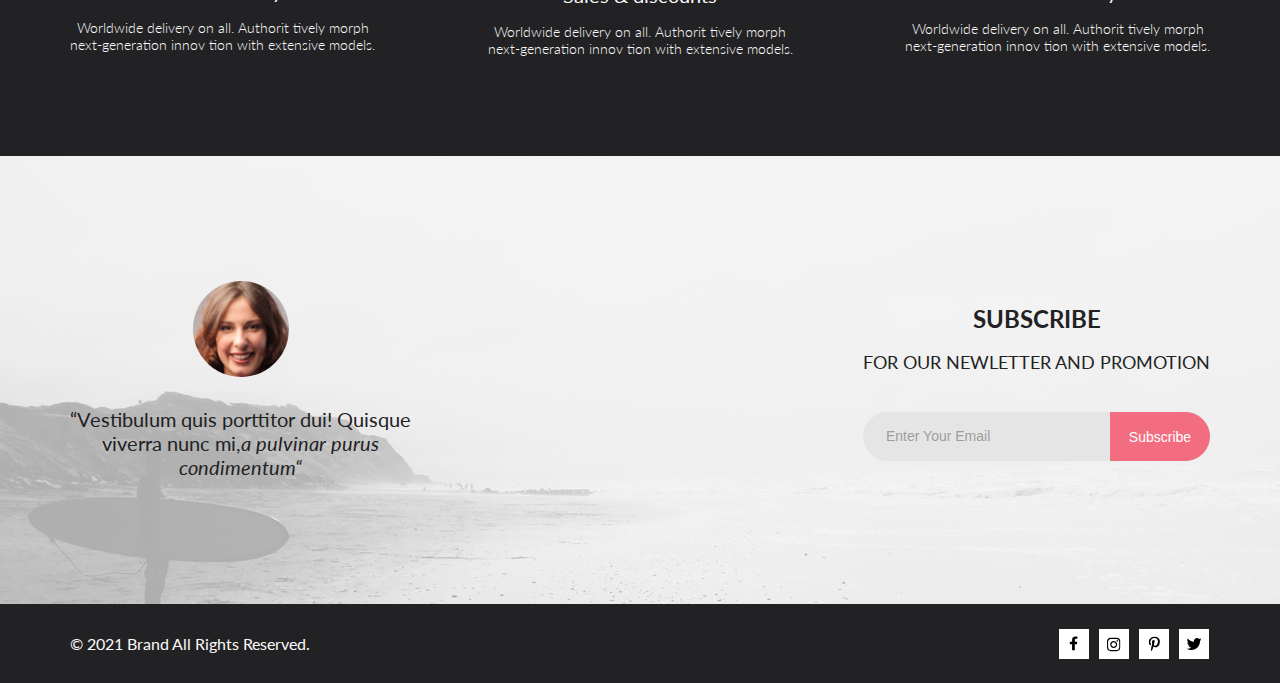
==== commit ed9f5c66: "Кнопка готова" ====
--- a/index.html
+++ b/index.html
@@ -15,32 +15,35 @@
         </head>
 <body>
     <header class="header">
-        <div class="container header_wrap">
-            <div class="header_left">
-               <a  href="index.html"><img src="img/logo.svg" alt="logo"></a>
-                <a class="lupa" href="#"> 
-                    <svg width="27" height="28" viewBox="0 0 27 28" fill="none" xmlns="http://www.w3.org/2000/svg">
-                    <path d="M19.0596 17.6259C20.6713 15.8658 21.6282 13.6048 21.7698 11.2225C21.9113 8.84018 21.2288 6.48173 19.8369 4.54318C18.445 2.60463 16.4285 1.20404 14.126 0.576619C11.8234 -0.0508009 9.3751 0.13316 7.19217 1.09761C5.00923 2.06205 3.22463 3.74825 2.13804 5.87302C1.05145 7.9978 0.729054 10.4318 1.225 12.7661C1.72094 15.1005 3.00501 17.1932 4.86158 18.6927C6.71814 20.1922 9.03413 21.0072 11.4206 21.0009C13.673 21.004 15.8645 20.27 17.6606 18.9109L25.4086 26.7179C25.4941 26.807 25.5965 26.8781 25.7099 26.927C25.8232 26.9759 25.9452 27.0017 26.0686 27.0029C26.1923 27.0033 26.3148 26.9782 26.4283 26.9292C26.5419 26.8801 26.6441 26.8082 26.7286 26.7179C26.9025 26.537 26.9997 26.2958 26.9997 26.0449C26.9997 25.794 26.9025 25.5528 26.7286 25.3719L19.0596 17.6259ZM2.88662 10.5009C2.89946 8.81563 3.41094 7.17187 4.35659 5.77685C5.30224 4.38183 6.63972 3.29801 8.20044 2.662C9.76115 2.02599 11.4752 1.86627 13.1266 2.20298C14.7779 2.53969 16.2926 3.35775 17.4797 4.55404C18.6668 5.75033 19.4732 7.27129 19.7972 8.92519C20.1212 10.5791 19.9483 12.2919 19.3002 13.8476C18.6522 15.4034 17.5581 16.7325 16.1559 17.6674C14.7536 18.6023 13.1059 19.1011 11.4206 19.1009C9.14916 19.0901 6.97482 18.1784 5.37484 16.566C3.77486 14.9537 2.87998 12.7724 2.88662 10.5009Z" fill="#E8E8E8"/>
-                    </svg>
-                </a>
-            </div>
-              <div class="header_right">
-                <button class="burger__menu" id="burger__menu">
-                    <img src="img/menu1.svg" alt="menu">
-                </button>
-                <a href="#">
-                    <svg width="29" height="29" viewBox="0 0 29 29" fill="none" xmlns="http://www.w3.org/2000/svg">
-                    <path d="M14.5 19.937C19 19.937 22.656 15.464 22.656 9.968C22.656 4.472 19 0 14.5 0C13.3631 0.0217413 12.2463 0.303398 11.2351 0.823397C10.2239 1.34339 9.34507 2.08794 8.66602 3C7.12663 4.99573 6.30819 7.45381 6.34399 9.974C6.34399 15.465 10 19.937 14.5 19.937ZM14.5 1.813C18 1.813 20.844 5.472 20.844 9.969C20.844 14.466 17.998 18.125 14.5 18.125C11.002 18.125 8.15603 14.465 8.15503 9.969C8.15403 5.473 11 1.813 14.5 1.813ZM20.844 18.125C20.6036 18.125 20.373 18.2205 20.203 18.3905C20.033 18.5605 19.9375 18.7911 19.9375 19.0315C19.9375 19.2719 20.033 19.5025 20.203 19.6725C20.373 19.8425 20.6036 19.938 20.844 19.938C22.526 19.9399 24.1386 20.6088 25.3279 21.7982C26.5172 22.9875 27.1861 24.6 27.188 26.282C27.1875 26.5221 27.0918 26.7523 26.922 26.9221C26.7522 27.0918 26.5221 27.1875 26.282 27.188H2.71997C2.47985 27.1875 2.24975 27.0918 2.07996 26.9221C1.91016 26.7523 1.81449 26.5221 1.81396 26.282C1.81608 24.6001 2.48517 22.9877 3.67444 21.7985C4.86371 20.6092 6.47608 19.9401 8.15796 19.938C8.39824 19.938 8.62868 19.8425 8.79858 19.6726C8.96849 19.5027 9.06396 19.2723 9.06396 19.032C9.06396 18.7917 8.96849 18.5613 8.79858 18.3914C8.62868 18.2215 8.39824 18.126 8.15796 18.126C5.99541 18.1279 3.92201 18.9875 2.39258 20.5164C0.863144 22.0453 0.00264777 24.1185 0 26.281C0.000794067 27.0019 0.287502 27.693 0.797241 28.2027C1.30698 28.7125 1.99811 28.9992 2.71899 29H26.282C27.0027 28.9989 27.6936 28.7121 28.2031 28.2024C28.7126 27.6927 28.9992 27.0017 29 26.281C28.9974 24.1187 28.1372 22.0457 26.6083 20.5168C25.0793 18.9878 23.0063 18.1276 20.844 18.125Z" fill="#E8E8E8"/>
-                    </svg>
-                    </a>
-                <a href="#">
-                <svg width="42" height="37" viewBox="0 0 42 37" fill="none" xmlns="http://www.w3.org/2000/svg">
-                <path d="M26.2009 37C25.5532 36.9738 24.9415 36.6948 24.4972 36.2227C24.0529 35.7506 23.8114 35.1232 23.8245 34.475C23.8376 33.8269 24.1043 33.2097 24.5673 32.7559C25.0303 32.3022 25.6527 32.048 26.301 32.048C26.9493 32.048 27.5717 32.3022 28.0347 32.7559C28.4977 33.2097 28.7644 33.8269 28.7775 34.475C28.7906 35.1232 28.549 35.7506 28.1047 36.2227C27.6604 36.6948 27.0488 36.9738 26.401 37H26.2009ZM6.75293 34.32C6.75293 33.79 6.91011 33.2718 7.20459 32.8311C7.49907 32.3904 7.91764 32.0469 8.40735 31.844C8.89705 31.6412 9.43594 31.5881 9.95581 31.6915C10.4757 31.7949 10.9532 32.0502 11.328 32.425C11.7028 32.7998 11.9581 33.2773 12.0615 33.7972C12.1649 34.317 12.1118 34.8559 11.9089 35.3456C11.7061 35.8353 11.3626 36.2539 10.9219 36.5483C10.4812 36.8428 9.96304 37 9.43298 37C9.08087 37.0003 8.73212 36.9311 8.40674 36.7966C8.08136 36.662 7.78569 36.4646 7.53662 36.2158C7.28755 35.9669 7.09001 35.6713 6.9552 35.3461C6.82039 35.0208 6.75098 34.6721 6.75098 34.32H6.75293ZM10.553 28.686C10.2935 28.6868 10.0409 28.6024 9.83411 28.4457C9.62727 28.2891 9.47758 28.0689 9.40796 27.819L4.57495 10.364H1.18201C0.868521 10.364 0.567859 10.2395 0.346191 10.0178C0.124523 9.79614 0 9.49549 0 9.18201C0 8.86852 0.124523 8.56787 0.346191 8.3462C0.567859 8.12454 0.868521 8.00001 1.18201 8.00001H5.46301C5.7225 7.99919 5.97504 8.08372 6.18176 8.24057C6.38848 8.39742 6.53784 8.61788 6.60693 8.86801L11.4399 26.323H24.6179L29.001 16.275H14.401C14.2428 16.2796 14.0854 16.2524 13.9379 16.1951C13.7904 16.1377 13.6559 16.0513 13.5424 15.9411C13.4288 15.8308 13.3386 15.6989 13.277 15.5532C13.2154 15.4074 13.1836 15.2508 13.1836 15.0925C13.1836 14.9343 13.2154 14.7776 13.277 14.6319C13.3386 14.4861 13.4288 14.3542 13.5424 14.2439C13.6559 14.1337 13.7904 14.0473 13.9379 13.9899C14.0854 13.9326 14.2428 13.9054 14.401 13.91H30.814C31.0097 13.91 31.2022 13.9587 31.3744 14.0517C31.5465 14.1448 31.6928 14.2793 31.7999 14.443C31.9078 14.6073 31.9734 14.7957 31.9908 14.9914C32.0083 15.1872 31.9771 15.3842 31.9 15.565L26.495 27.977C26.4026 28.1876 26.251 28.3668 26.0585 28.4927C25.866 28.6186 25.641 28.6858 25.411 28.686H10.553Z" fill="#E8E8E8"/>
-                <path d="M31.502 19C36.7487 19 41.002 14.7467 41.002 9.5C41.002 4.25329 36.7487 0 31.502 0C26.2552 0 22.002 4.25329 22.002 9.5C22.002 14.7467 26.2552 19 31.502 19Z" fill="#F16D7F"/>
-                <path d="M30.8146 7.648C31.2626 7.552 31.6746 7.504 32.0506 7.504C32.4986 7.504 32.8946 7.57 33.2386 7.702C33.5826 7.834 33.8686 8.016 34.0966 8.248C34.3286 8.48 34.5026 8.754 34.6186 9.07C34.7386 9.386 34.7986 9.73 34.7986 10.102C34.7986 10.558 34.7186 10.97 34.5586 11.338C34.4026 11.706 34.1846 12.022 33.9046 12.286C33.6286 12.546 33.3026 12.746 32.9266 12.886C32.5506 13.026 32.1446 13.096 31.7086 13.096C31.4566 13.096 31.2146 13.07 30.9826 13.018C30.7506 12.97 30.5326 12.904 30.3286 12.82C30.1286 12.736 29.9426 12.64 29.7706 12.532C29.5986 12.424 29.4466 12.31 29.3146 12.19L29.6446 11.734C29.7166 11.63 29.8106 11.578 29.9266 11.578C30.0066 11.578 30.0966 11.61 30.1966 11.674C30.2966 11.734 30.4186 11.802 30.5626 11.878C30.7066 11.954 30.8746 12.024 31.0666 12.088C31.2626 12.148 31.4946 12.178 31.7626 12.178C32.0626 12.178 32.3326 12.13 32.5726 12.034C32.8126 11.938 33.0186 11.802 33.1906 11.626C33.3626 11.446 33.4946 11.232 33.5866 10.984C33.6786 10.736 33.7246 10.458 33.7246 10.15C33.7246 9.882 33.6846 9.64 33.6046 9.424C33.5286 9.208 33.4106 9.024 33.2506 8.872C33.0946 8.72 32.8986 8.602 32.6626 8.518C32.4266 8.434 32.1506 8.392 31.8346 8.392C31.6186 8.392 31.3926 8.41 31.1566 8.446C30.9246 8.482 30.6866 8.54 30.4426 8.62L29.7706 8.422L30.4606 4.402H34.5346V4.87C34.5346 5.022 34.4866 5.148 34.3906 5.248C34.2986 5.344 34.1386 5.392 33.9106 5.392H31.2106L30.8146 7.648Z" fill="white"/>
-                </svg>
-                </a>
-              </div>
+        <div class="container">
+            <nav class="header_wrap">
+                <div class="header_left">
+                    <a  href="index.html"><img src="img/logo.svg" alt="logo"></a>
+                     <a class="lupa" href="#"> 
+                         <svg width="27" height="28" viewBox="0 0 27 28" fill="none" xmlns="http://www.w3.org/2000/svg">
+                         <path d="M19.0596 17.6259C20.6713 15.8658 21.6282 13.6048 21.7698 11.2225C21.9113 8.84018 21.2288 6.48173 19.8369 4.54318C18.445 2.60463 16.4285 1.20404 14.126 0.576619C11.8234 -0.0508009 9.3751 0.13316 7.19217 1.09761C5.00923 2.06205 3.22463 3.74825 2.13804 5.87302C1.05145 7.9978 0.729054 10.4318 1.225 12.7661C1.72094 15.1005 3.00501 17.1932 4.86158 18.6927C6.71814 20.1922 9.03413 21.0072 11.4206 21.0009C13.673 21.004 15.8645 20.27 17.6606 18.9109L25.4086 26.7179C25.4941 26.807 25.5965 26.8781 25.7099 26.927C25.8232 26.9759 25.9452 27.0017 26.0686 27.0029C26.1923 27.0033 26.3148 26.9782 26.4283 26.9292C26.5419 26.8801 26.6441 26.8082 26.7286 26.7179C26.9025 26.537 26.9997 26.2958 26.9997 26.0449C26.9997 25.794 26.9025 25.5528 26.7286 25.3719L19.0596 17.6259ZM2.88662 10.5009C2.89946 8.81563 3.41094 7.17187 4.35659 5.77685C5.30224 4.38183 6.63972 3.29801 8.20044 2.662C9.76115 2.02599 11.4752 1.86627 13.1266 2.20298C14.7779 2.53969 16.2926 3.35775 17.4797 4.55404C18.6668 5.75033 19.4732 7.27129 19.7972 8.92519C20.1212 10.5791 19.9483 12.2919 19.3002 13.8476C18.6522 15.4034 17.5581 16.7325 16.1559 17.6674C14.7536 18.6023 13.1059 19.1011 11.4206 19.1009C9.14916 19.0901 6.97482 18.1784 5.37484 16.566C3.77486 14.9537 2.87998 12.7724 2.88662 10.5009Z" fill="#E8E8E8"/>
+                         </svg>
+                     </a>
+                 </div>
+                   <div class="header_right">
+                     <button class="burger__menu" id="burger__menu">
+                         <img src="img/menu1.svg" alt="menu">
+                     </button>
+                     <a href="#">
+                         <svg width="29" height="29" viewBox="0 0 29 29" fill="none" xmlns="http://www.w3.org/2000/svg">
+                         <path d="M14.5 19.937C19 19.937 22.656 15.464 22.656 9.968C22.656 4.472 19 0 14.5 0C13.3631 0.0217413 12.2463 0.303398 11.2351 0.823397C10.2239 1.34339 9.34507 2.08794 8.66602 3C7.12663 4.99573 6.30819 7.45381 6.34399 9.974C6.34399 15.465 10 19.937 14.5 19.937ZM14.5 1.813C18 1.813 20.844 5.472 20.844 9.969C20.844 14.466 17.998 18.125 14.5 18.125C11.002 18.125 8.15603 14.465 8.15503 9.969C8.15403 5.473 11 1.813 14.5 1.813ZM20.844 18.125C20.6036 18.125 20.373 18.2205 20.203 18.3905C20.033 18.5605 19.9375 18.7911 19.9375 19.0315C19.9375 19.2719 20.033 19.5025 20.203 19.6725C20.373 19.8425 20.6036 19.938 20.844 19.938C22.526 19.9399 24.1386 20.6088 25.3279 21.7982C26.5172 22.9875 27.1861 24.6 27.188 26.282C27.1875 26.5221 27.0918 26.7523 26.922 26.9221C26.7522 27.0918 26.5221 27.1875 26.282 27.188H2.71997C2.47985 27.1875 2.24975 27.0918 2.07996 26.9221C1.91016 26.7523 1.81449 26.5221 1.81396 26.282C1.81608 24.6001 2.48517 22.9877 3.67444 21.7985C4.86371 20.6092 6.47608 19.9401 8.15796 19.938C8.39824 19.938 8.62868 19.8425 8.79858 19.6726C8.96849 19.5027 9.06396 19.2723 9.06396 19.032C9.06396 18.7917 8.96849 18.5613 8.79858 18.3914C8.62868 18.2215 8.39824 18.126 8.15796 18.126C5.99541 18.1279 3.92201 18.9875 2.39258 20.5164C0.863144 22.0453 0.00264777 24.1185 0 26.281C0.000794067 27.0019 0.287502 27.693 0.797241 28.2027C1.30698 28.7125 1.99811 28.9992 2.71899 29H26.282C27.0027 28.9989 27.6936 28.7121 28.2031 28.2024C28.7126 27.6927 28.9992 27.0017 29 26.281C28.9974 24.1187 28.1372 22.0457 26.6083 20.5168C25.0793 18.9878 23.0063 18.1276 20.844 18.125Z" fill="#E8E8E8"/>
+                         </svg>
+                         </a>
+                     <a href="#">
+                     <svg width="42" height="37" viewBox="0 0 42 37" fill="none" xmlns="http://www.w3.org/2000/svg">
+                     <path d="M26.2009 37C25.5532 36.9738 24.9415 36.6948 24.4972 36.2227C24.0529 35.7506 23.8114 35.1232 23.8245 34.475C23.8376 33.8269 24.1043 33.2097 24.5673 32.7559C25.0303 32.3022 25.6527 32.048 26.301 32.048C26.9493 32.048 27.5717 32.3022 28.0347 32.7559C28.4977 33.2097 28.7644 33.8269 28.7775 34.475C28.7906 35.1232 28.549 35.7506 28.1047 36.2227C27.6604 36.6948 27.0488 36.9738 26.401 37H26.2009ZM6.75293 34.32C6.75293 33.79 6.91011 33.2718 7.20459 32.8311C7.49907 32.3904 7.91764 32.0469 8.40735 31.844C8.89705 31.6412 9.43594 31.5881 9.95581 31.6915C10.4757 31.7949 10.9532 32.0502 11.328 32.425C11.7028 32.7998 11.9581 33.2773 12.0615 33.7972C12.1649 34.317 12.1118 34.8559 11.9089 35.3456C11.7061 35.8353 11.3626 36.2539 10.9219 36.5483C10.4812 36.8428 9.96304 37 9.43298 37C9.08087 37.0003 8.73212 36.9311 8.40674 36.7966C8.08136 36.662 7.78569 36.4646 7.53662 36.2158C7.28755 35.9669 7.09001 35.6713 6.9552 35.3461C6.82039 35.0208 6.75098 34.6721 6.75098 34.32H6.75293ZM10.553 28.686C10.2935 28.6868 10.0409 28.6024 9.83411 28.4457C9.62727 28.2891 9.47758 28.0689 9.40796 27.819L4.57495 10.364H1.18201C0.868521 10.364 0.567859 10.2395 0.346191 10.0178C0.124523 9.79614 0 9.49549 0 9.18201C0 8.86852 0.124523 8.56787 0.346191 8.3462C0.567859 8.12454 0.868521 8.00001 1.18201 8.00001H5.46301C5.7225 7.99919 5.97504 8.08372 6.18176 8.24057C6.38848 8.39742 6.53784 8.61788 6.60693 8.86801L11.4399 26.323H24.6179L29.001 16.275H14.401C14.2428 16.2796 14.0854 16.2524 13.9379 16.1951C13.7904 16.1377 13.6559 16.0513 13.5424 15.9411C13.4288 15.8308 13.3386 15.6989 13.277 15.5532C13.2154 15.4074 13.1836 15.2508 13.1836 15.0925C13.1836 14.9343 13.2154 14.7776 13.277 14.6319C13.3386 14.4861 13.4288 14.3542 13.5424 14.2439C13.6559 14.1337 13.7904 14.0473 13.9379 13.9899C14.0854 13.9326 14.2428 13.9054 14.401 13.91H30.814C31.0097 13.91 31.2022 13.9587 31.3744 14.0517C31.5465 14.1448 31.6928 14.2793 31.7999 14.443C31.9078 14.6073 31.9734 14.7957 31.9908 14.9914C32.0083 15.1872 31.9771 15.3842 31.9 15.565L26.495 27.977C26.4026 28.1876 26.251 28.3668 26.0585 28.4927C25.866 28.6186 25.641 28.6858 25.411 28.686H10.553Z" fill="#E8E8E8"/>
+                     <path d="M31.502 19C36.7487 19 41.002 14.7467 41.002 9.5C41.002 4.25329 36.7487 0 31.502 0C26.2552 0 22.002 4.25329 22.002 9.5C22.002 14.7467 26.2552 19 31.502 19Z" fill="#F16D7F"/>
+                     <path d="M30.8146 7.648C31.2626 7.552 31.6746 7.504 32.0506 7.504C32.4986 7.504 32.8946 7.57 33.2386 7.702C33.5826 7.834 33.8686 8.016 34.0966 8.248C34.3286 8.48 34.5026 8.754 34.6186 9.07C34.7386 9.386 34.7986 9.73 34.7986 10.102C34.7986 10.558 34.7186 10.97 34.5586 11.338C34.4026 11.706 34.1846 12.022 33.9046 12.286C33.6286 12.546 33.3026 12.746 32.9266 12.886C32.5506 13.026 32.1446 13.096 31.7086 13.096C31.4566 13.096 31.2146 13.07 30.9826 13.018C30.7506 12.97 30.5326 12.904 30.3286 12.82C30.1286 12.736 29.9426 12.64 29.7706 12.532C29.5986 12.424 29.4466 12.31 29.3146 12.19L29.6446 11.734C29.7166 11.63 29.8106 11.578 29.9266 11.578C30.0066 11.578 30.0966 11.61 30.1966 11.674C30.2966 11.734 30.4186 11.802 30.5626 11.878C30.7066 11.954 30.8746 12.024 31.0666 12.088C31.2626 12.148 31.4946 12.178 31.7626 12.178C32.0626 12.178 32.3326 12.13 32.5726 12.034C32.8126 11.938 33.0186 11.802 33.1906 11.626C33.3626 11.446 33.4946 11.232 33.5866 10.984C33.6786 10.736 33.7246 10.458 33.7246 10.15C33.7246 9.882 33.6846 9.64 33.6046 9.424C33.5286 9.208 33.4106 9.024 33.2506 8.872C33.0946 8.72 32.8986 8.602 32.6626 8.518C32.4266 8.434 32.1506 8.392 31.8346 8.392C31.6186 8.392 31.3926 8.41 31.1566 8.446C30.9246 8.482 30.6866 8.54 30.4426 8.62L29.7706 8.422L30.4606 4.402H34.5346V4.87C34.5346 5.022 34.4866 5.148 34.3906 5.248C34.2986 5.344 34.1386 5.392 33.9106 5.392H31.2106L30.8146 7.648Z" fill="white"/>
+                     </svg>
+                     </a>
+                   </div>
+            </nav>
+            
         </div>
     </header>
 
@@ -143,7 +146,12 @@
                              <p class="cart__praic">$52.00</p>
                          </div>
                      </a>
-                     <a href=""></a>
+                     <div class="add__box">
+                     <a class="add" href="">
+                         <img class="add__img" src="img/cart-add.svg" alt="cart"> 
+                         <p class="text__add">Add to Cart</p>
+                     </a>
+                    </div>
                  </div>
                     <div class="box__cart">
                         <a class="box__link" href="#">
@@ -154,7 +162,12 @@
                                 <p class="cart__praic">$52.00</p>
                             </div>
                         </a>
-                        <a href=""></a>
+                        <div class="add__box">
+                        <a class="add" href="#">
+                            <img class="add__img" src="img/cart-add.svg" alt="cart"> 
+                            <p class="text__add">Add to Cart</p>
+                        </a>
+                        </div>
                     </div>
                     <div class="box__cart">
                         <a class="box__link" href="#">
@@ -165,7 +178,12 @@
                                 <p class="cart__praic">$52.00</p>
                             </div>
                         </a>
-                        <a href=""></a>
+                        <div class="add__box">
+                        <a class="add" href="">
+                            <img class="add__img" src="img/cart-add.svg" alt="cart"> 
+                            <p class="text__add">Add to Cart</p>
+                        </a>
+                        </div>
                     </div>
                     <div class="box__cart">
                         <a class="box__link" href="#">
@@ -176,7 +194,12 @@
                                 <p class="cart__praic">$52.00</p>
                             </div>
                         </a>
-                        <a href=""></a>
+                        <div class="add__box">
+                        <a class="add" href="">
+                            <img class="add__img" src="img/cart-add.svg" alt="cart"> 
+                            <p class="text__add">Add to Cart</p>
+                        </a>
+                    </div>
                     </div>
                     <div class="box__cart">
                         <a class="box__link" href="#">
@@ -187,7 +210,12 @@
                                 <p class="cart__praic">$52.00</p>
                             </div>
                         </a>
-                        <a href=""></a>
+                        <div class="add__box">
+                        <a class="add" href="">
+                            <img class="add__img" src="img/cart-add.svg" alt="cart"> 
+                            <p class="text__add">Add to Cart</p>
+                        </a>
+                    </div>
                     </div>
                     <div class="box__cart">
                         <a class="box__link" href="#">
@@ -198,10 +226,22 @@
                                 <p class="cart__praic">$52.00</p>
                             </div>
                         </a>
-                        <a href=""></a>
+                        <div class="add__box">
+                        <a class="add" href="">
+                            <img class="add__img" src="img/cart-add.svg" alt="cart"> 
+                            <p class="text__add">Add to Cart</p>
+                        </a>
+                    </div>
                     </div>
 
                 </div>
+        </div>
+    </section>
+    <section class="browse">
+        <div class="container browse__box">
+            <button class="browse__button">
+                <a class="browse__text" href="#">Browse All Product</a>
+            </button>
         </div>
     </section>
     <section class="benefits">
--- a/css/style.css
+++ b/css/style.css
@@ -196,6 +196,7 @@
     background: #F8F8F8;
     width: 360px;
     margin-bottom: 30px;
+    position: relative;
 }
 .cart__text{
     padding: 20px;
@@ -337,6 +338,60 @@
   line-height: 17px;
   text-align: center;
   color: #FBFBFB;
+}
+.box__cart:hover .box__pic{
+  filter: brightness(30%);
+}
+.box__cart:hover .add__box{
+  display: flex;
+}
+.add__box{
+  display: flex;
+  position: absolute;
+  top: 188px;
+  width: 100%;
+  justify-content: center;
+  pointer-events: none;
+  display: none;
+} 
+.add{
+  display: flex;
+  align-items: center;
+  padding: 8px;
+  border: 1px solid #FFFFFF;
+  pointer-events: all;
+ 
+}
+.add:hover{
+  box-shadow: 0 0 10px #FFFFFF
+}
+.text__add{
+  font-weight: 400;
+  font-size: 14px;
+  line-height: 17px;
+  color: #FFFFFF;
+}
+.browse{
+  margin-top: 48px;
+}
+.browse__box{
+  display: flex;
+  justify-content: center;
+}
+.browse__button{
+  display: flex;
+  border: 1px solid #F26376;
+  background: #FFFFFF;
+}
+.browse__text{
+  font-weight: 400;
+  font-size: 16px;
+  line-height: 19px;
+  color: #F26376;
+  padding: 14px;
+}
+.browse__button:hover{
+  box-shadow: 0 5px 8px rgba(0.16,0.16,0.16,0.16);
 }
 .benefits__info{
   display: flex;
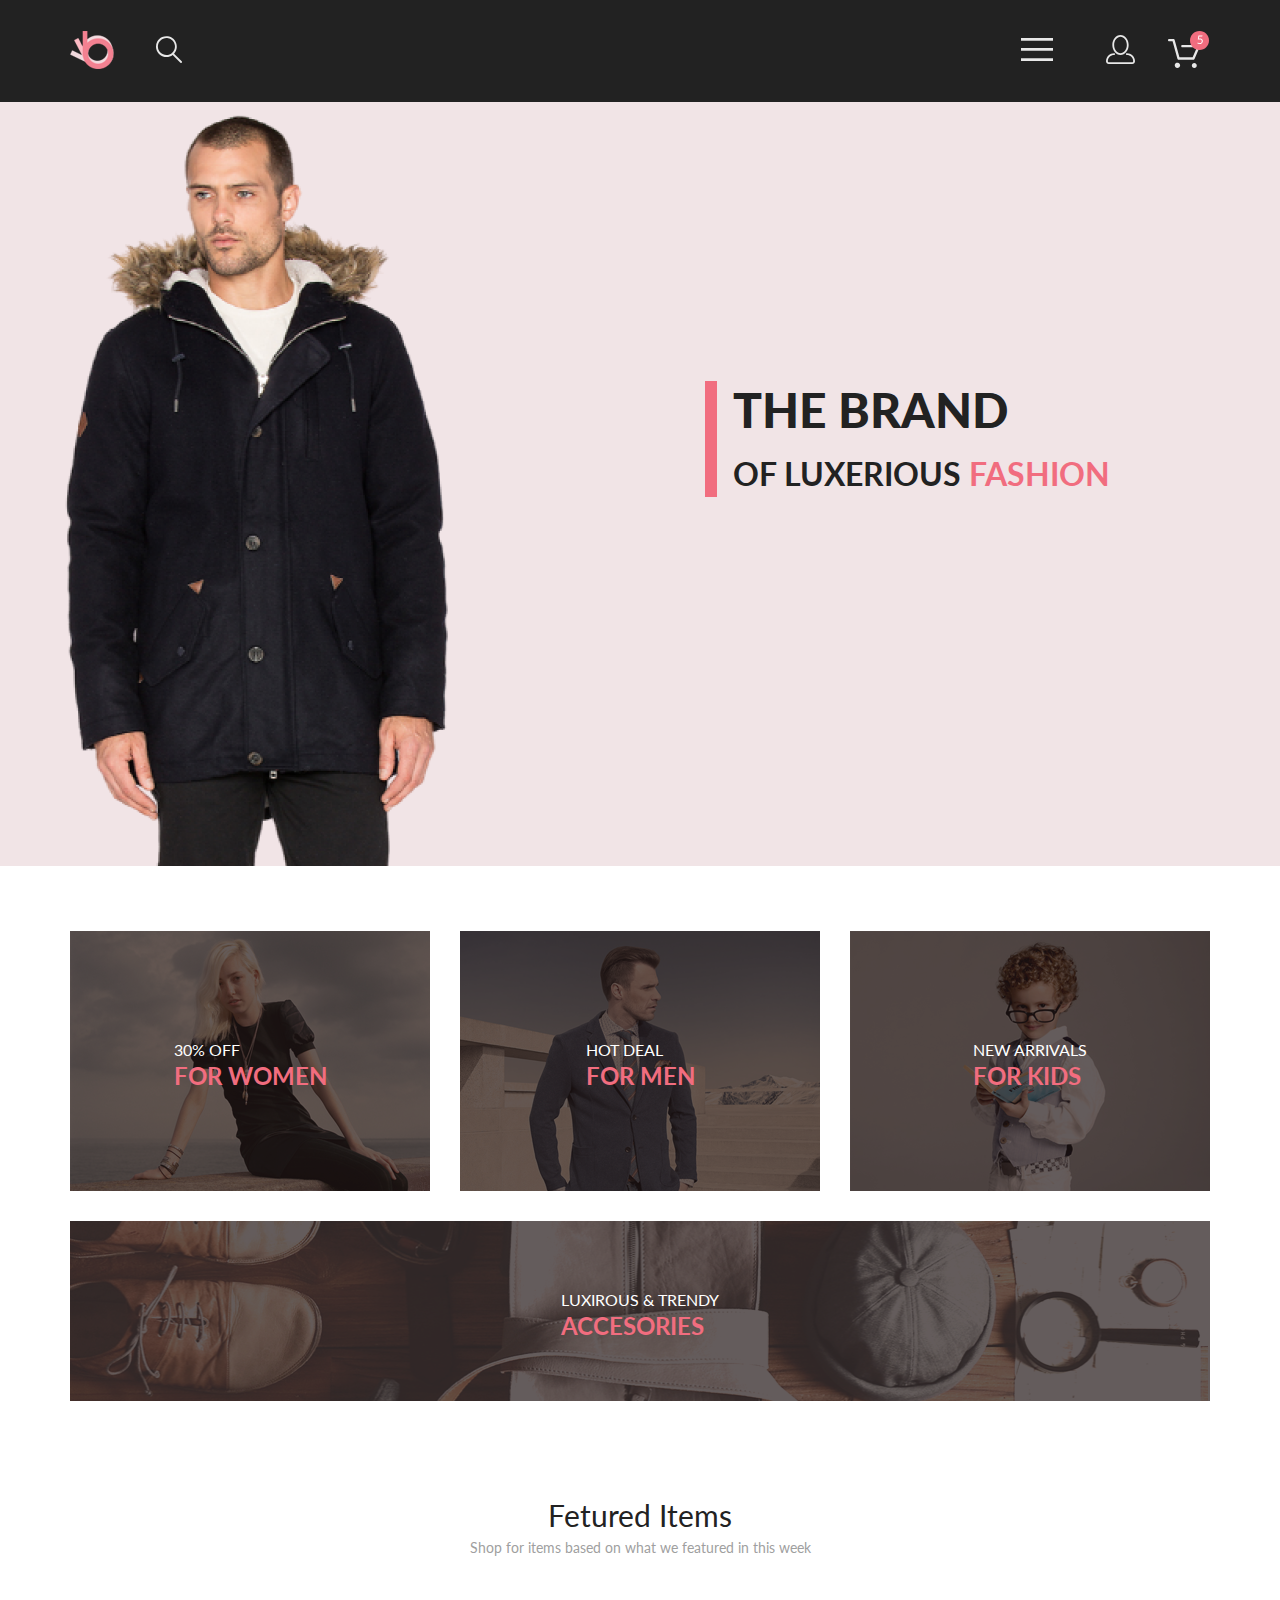
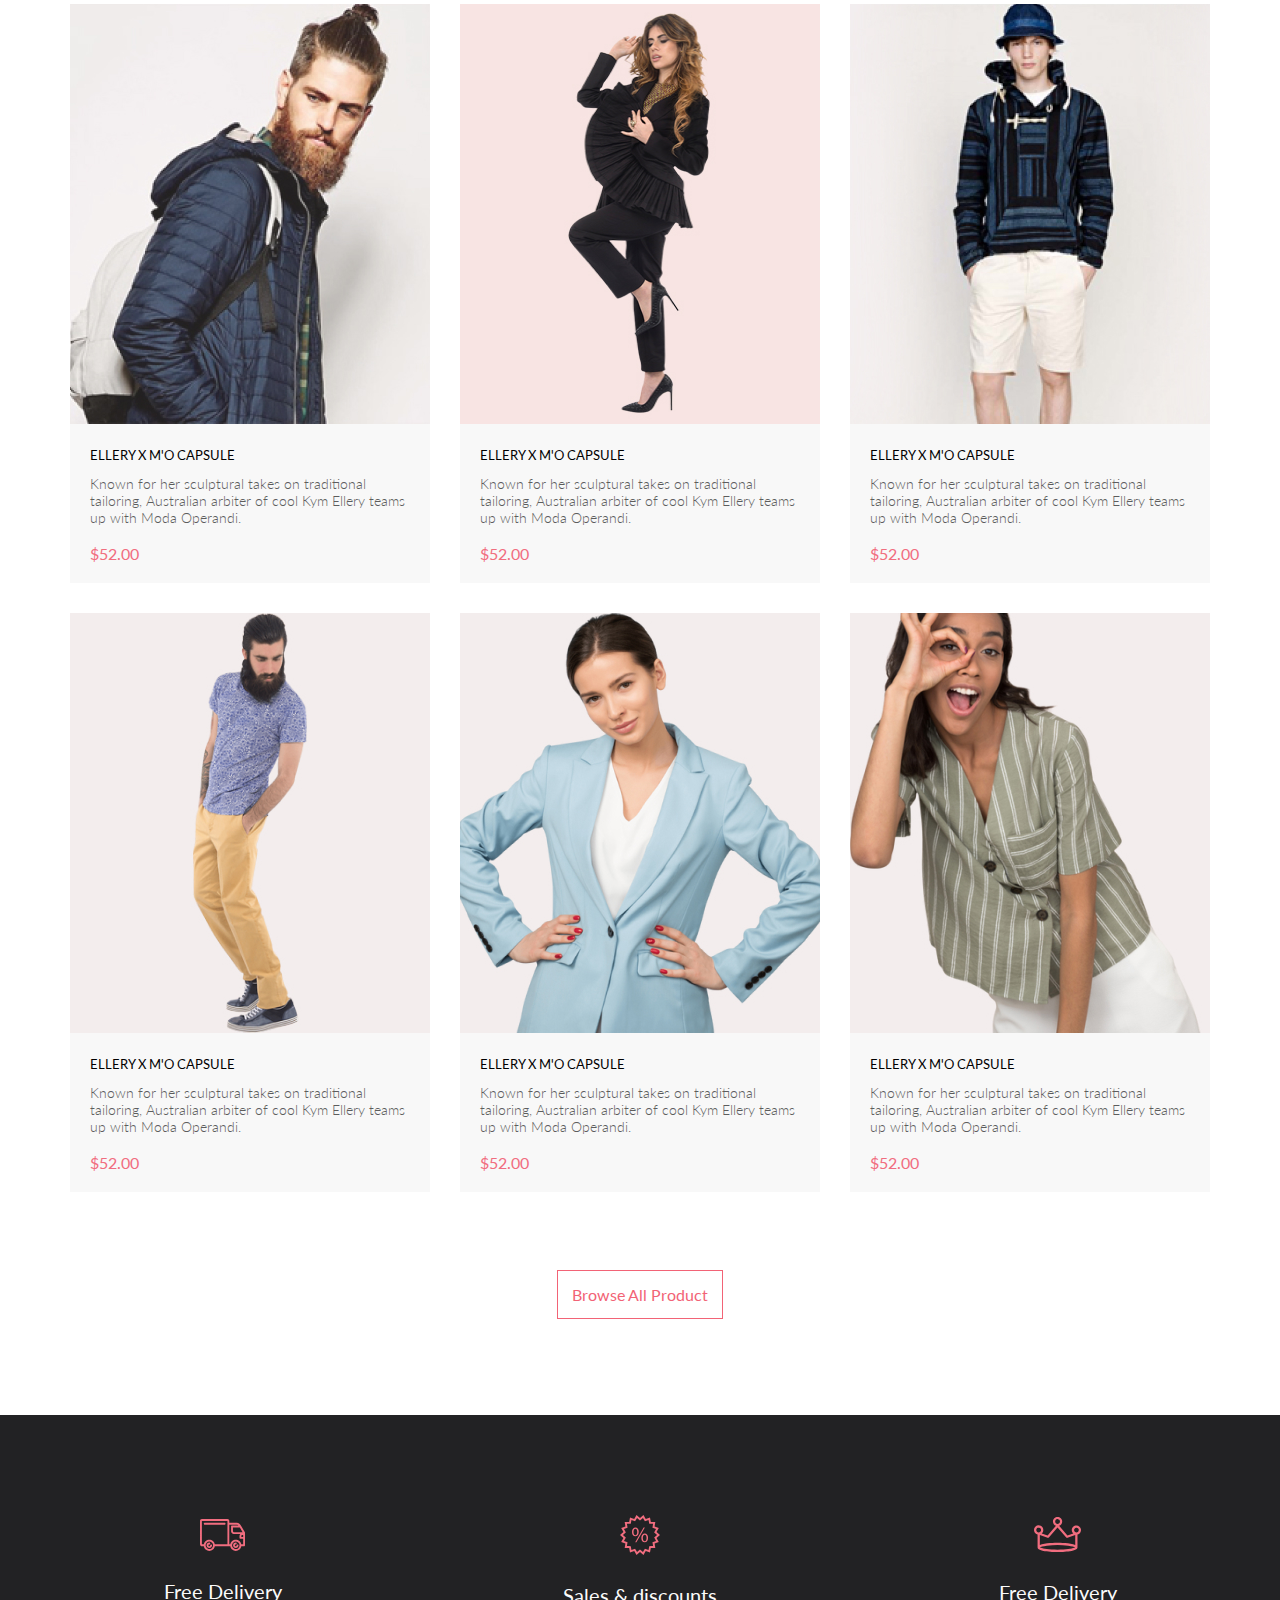
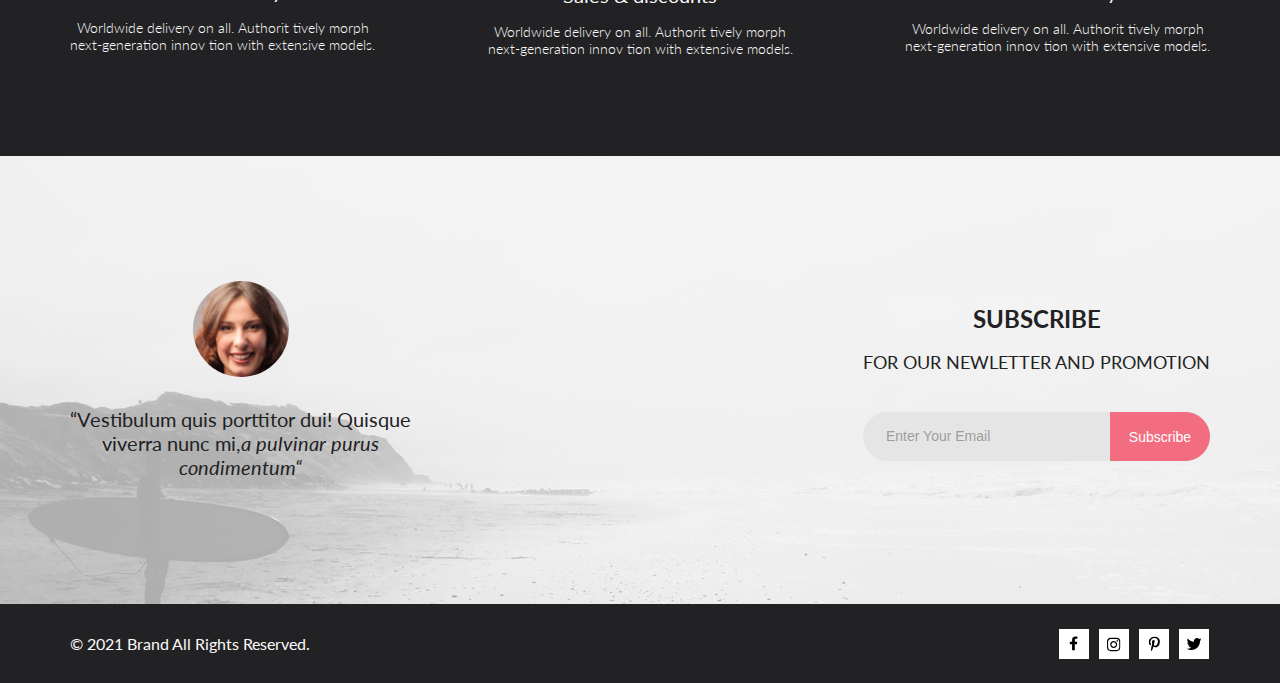
==== commit e98494fc: "проблема с меню" ====
--- a/index.html
+++ b/index.html
@@ -45,12 +45,7 @@
             </nav>
             
         </div>
-    </header>
-
-
-
-
-    
+    </header>    
     <section class="baner">
         <div class="container baner_wrap">
             <div class="box__burger-menu" id="box__burger-menu">
@@ -77,7 +72,7 @@
                   <a class="menu__link" href="#">T-Shirts</a>
                   <a class="menu__link" href="#">Shirts</a>
                   <a class="menu__link" href="#">Bags</a>
-                  
+
                 </div>
             </div>
            <h1 class="baner_title">
@@ -91,7 +86,7 @@
             <div class="catalog__top">
                 <a class="catalog__link" href="#">
                     <div class="catalog__top1">
-                      <img class="catalog__img" src="img/catalog_top1 .png" alt="photo">
+                      <img class="catalog__img" src="img/catalog_top1.png" alt="photo">
                       <h2 class="catalog__heading">
                          <span class="text__top">30% OFF <br>
                            <span class="catalog_text-dec"> FOR WOMEN</span></span>
@@ -237,13 +232,13 @@
                 </div>
         </div>
     </section>
-    <section class="browse">
+    <div class="browse">
         <div class="container browse__box">
-            <button class="browse__button">
+            <form class="browse__button">
                 <a class="browse__text" href="#">Browse All Product</a>
-            </button>
-        </div>
-    </section>
+            </form>
+        </div>
+    </div>
     <section class="benefits">
         <div class="container benefits__wrap ">
             <div class="benefits__info">
--- a/css/style.css
+++ b/css/style.css
@@ -68,7 +68,6 @@
  } 
 .header{
     background:#222222;
-
 }
 .header_wrap{
     padding: 18px 0;
@@ -393,6 +392,13 @@
 .browse__button:hover{
   box-shadow: 0 5px 8px rgba(0.16,0.16,0.16,0.16);
 }
+.browse__button:hover{
+  background: #e05c6e;
+}
+.browse__button:hover .browse__text{
+color: #ffffff;
+}
+
 .benefits__info{
   display: flex;
   flex-direction: column;
@@ -551,15 +557,21 @@
 .mega__link{
     display: block;
 }
-
-
-
-
-
-
-
-
-
-
-
-
+    
+
+
+.catalog__menu{
+  background: #F8F3F4;
+  height: 148px;
+}
+
+
+
+
+
+
+
+
+
+
+
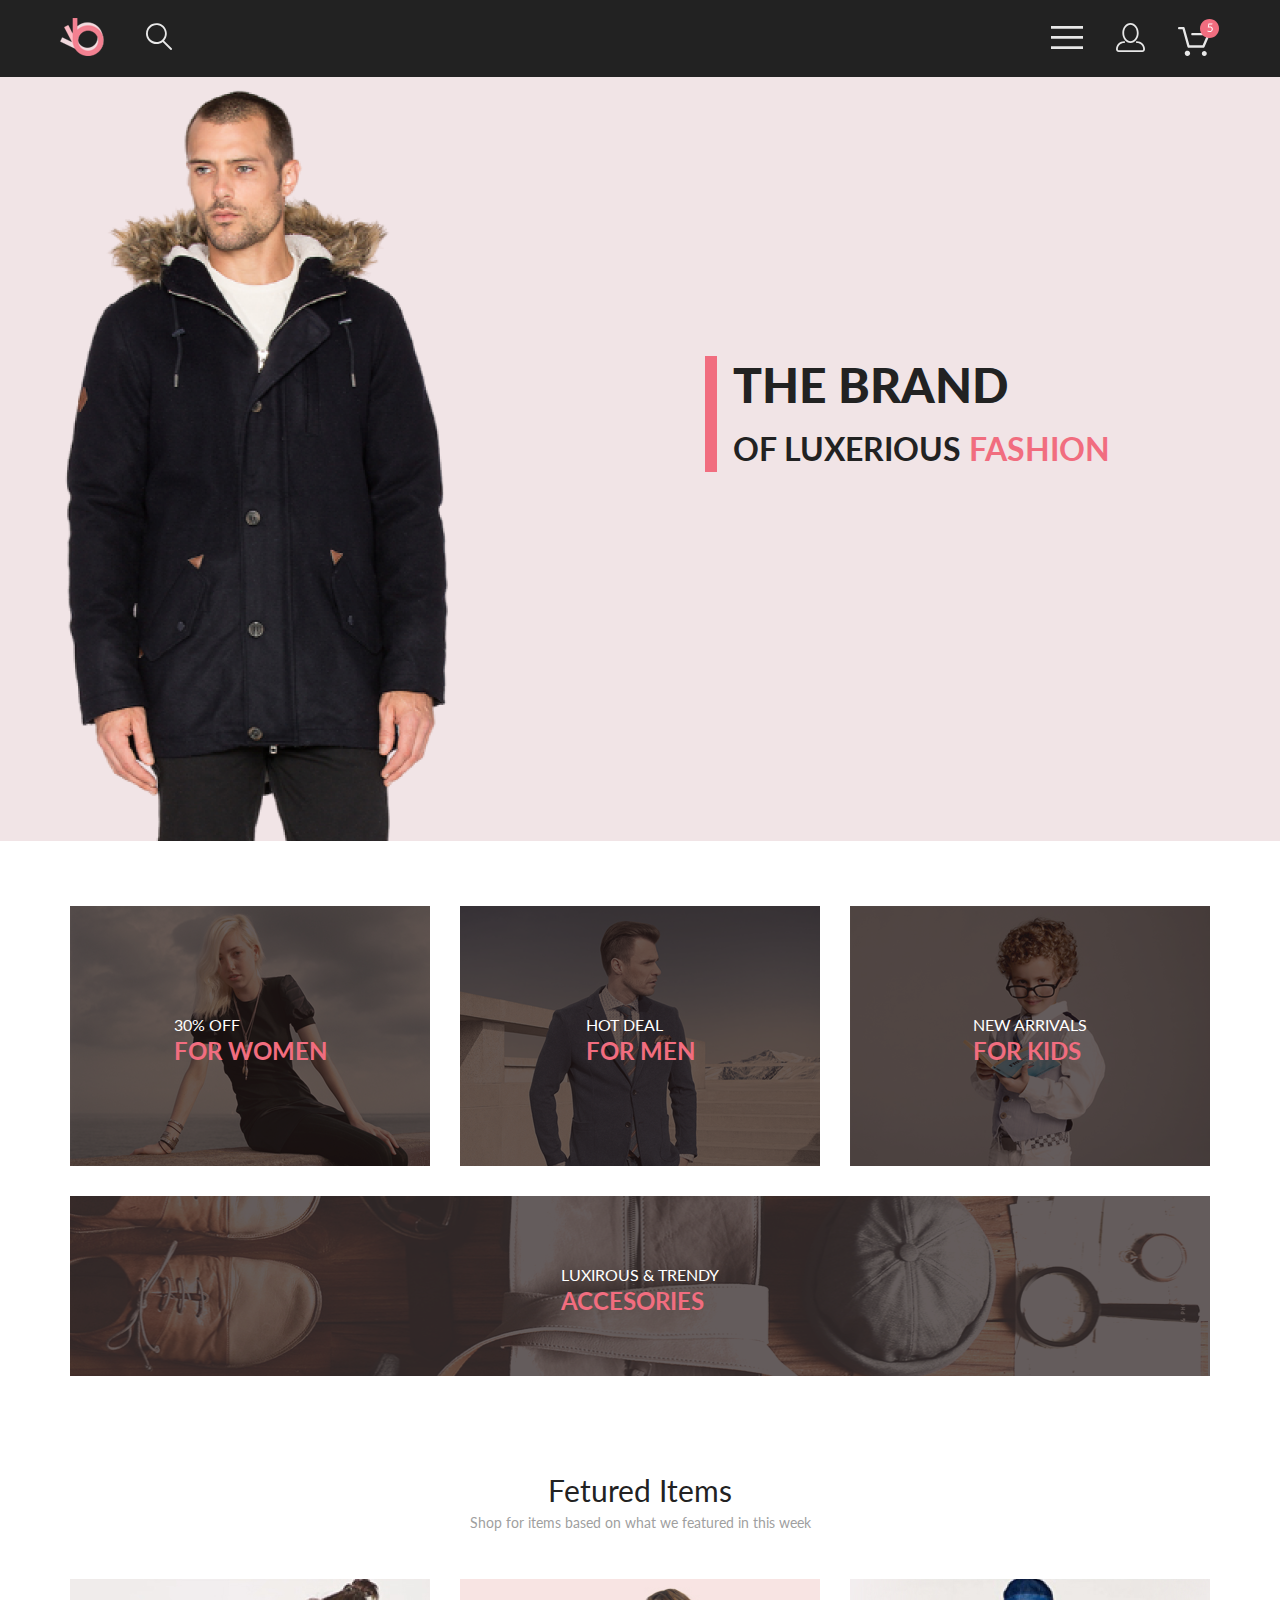
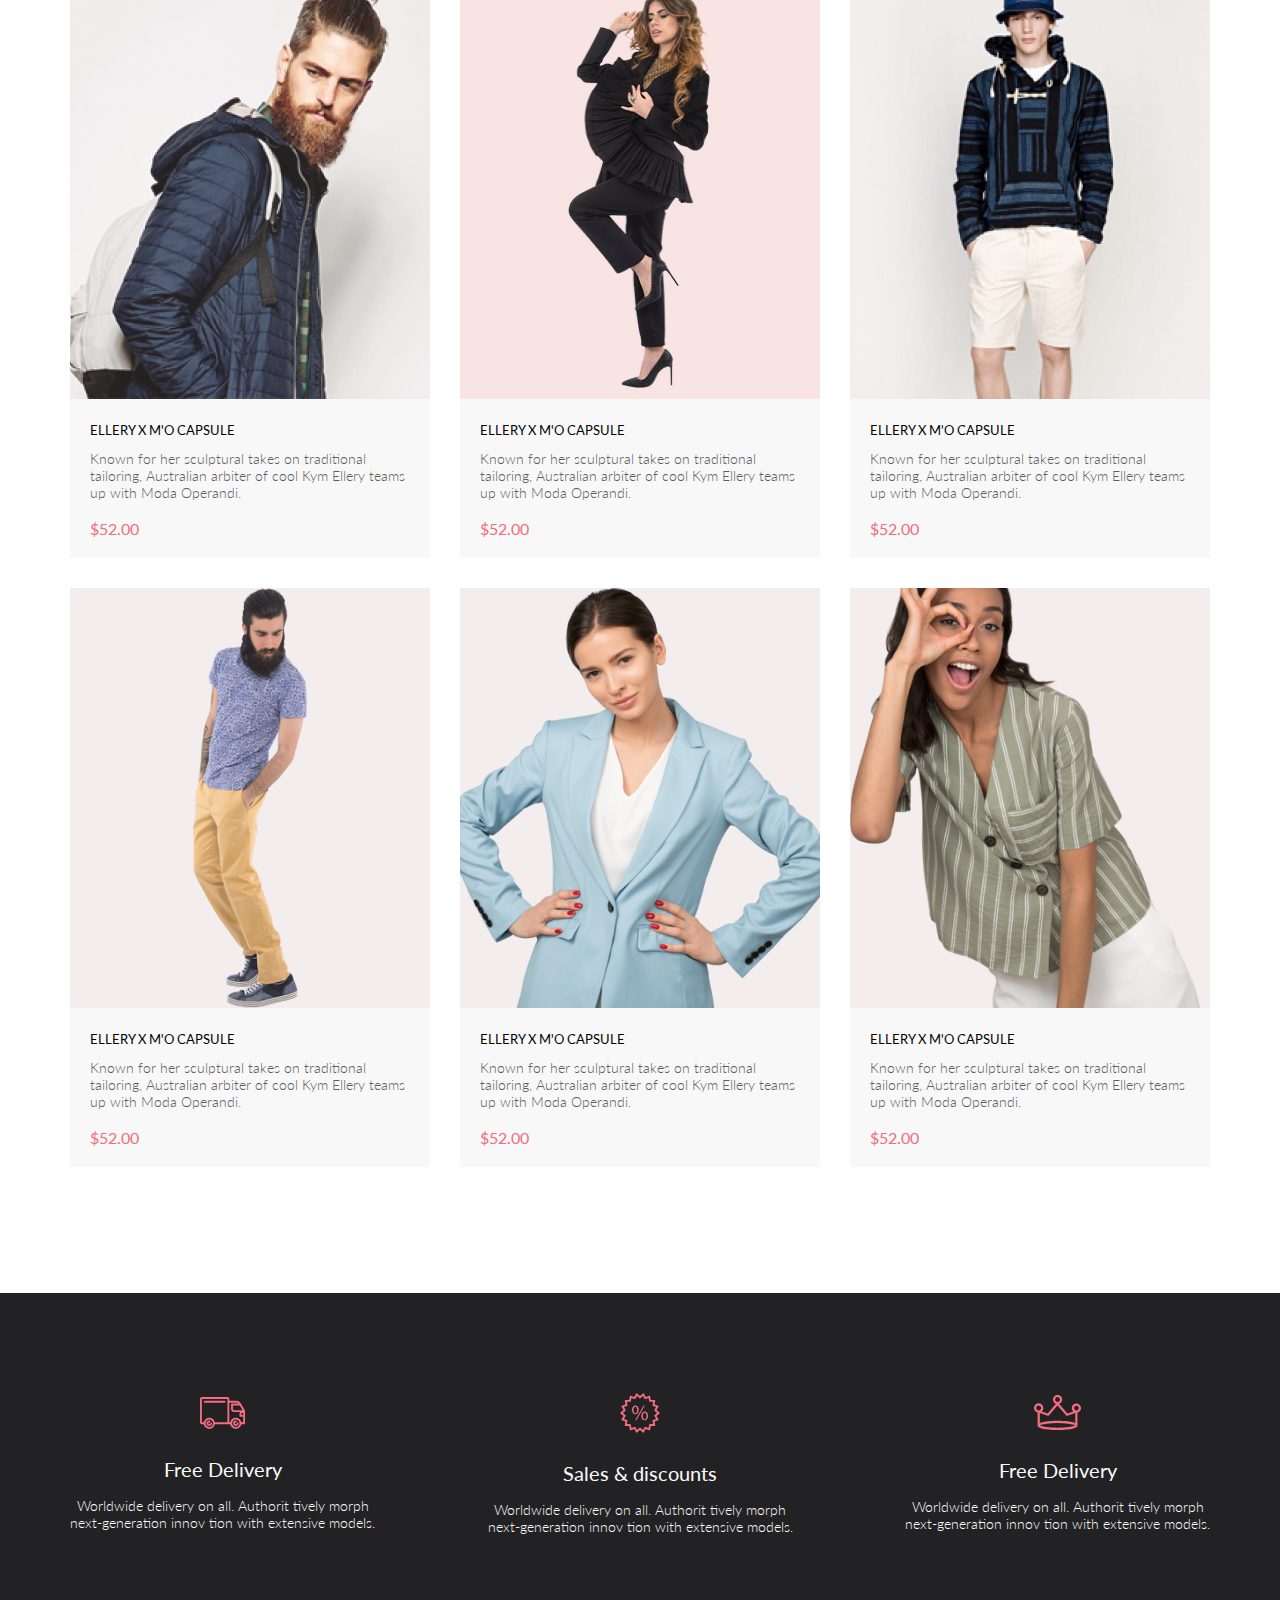
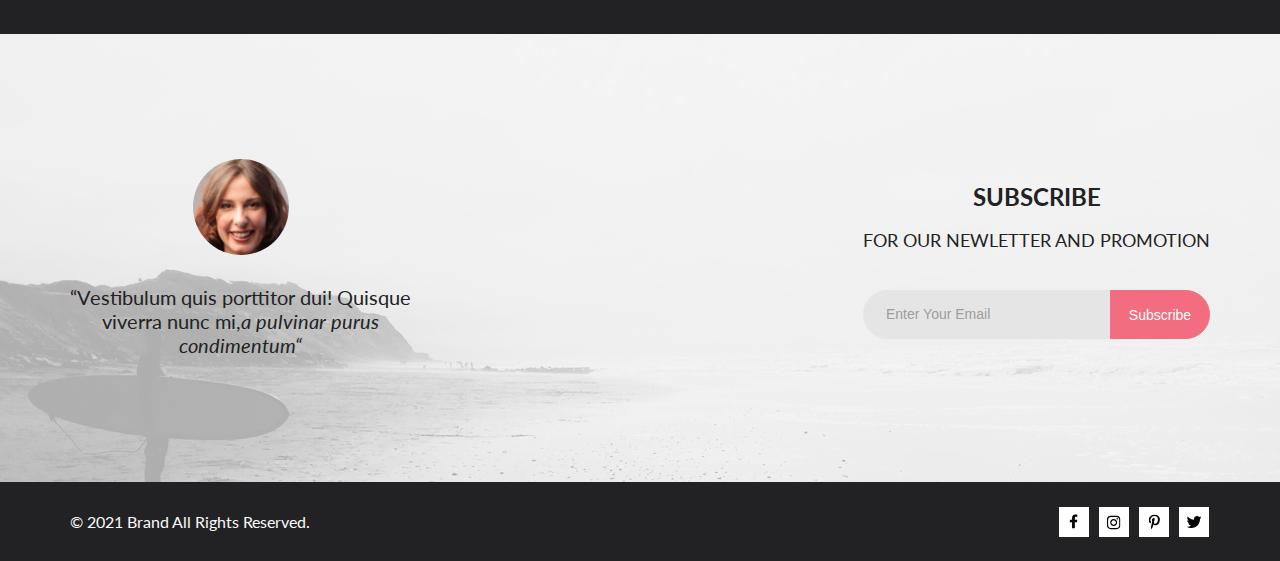
==== commit 61f54f13: "no message" ====
--- a/index.html
+++ b/index.html
@@ -15,66 +15,69 @@
         </head>
 <body>
     <header class="header">
-        <div class="container">
-            <nav class="header_wrap">
-                <div class="header_left">
-                    <a  href="index.html"><img src="img/logo.svg" alt="logo"></a>
-                     <a class="lupa" href="#"> 
-                         <svg width="27" height="28" viewBox="0 0 27 28" fill="none" xmlns="http://www.w3.org/2000/svg">
-                         <path d="M19.0596 17.6259C20.6713 15.8658 21.6282 13.6048 21.7698 11.2225C21.9113 8.84018 21.2288 6.48173 19.8369 4.54318C18.445 2.60463 16.4285 1.20404 14.126 0.576619C11.8234 -0.0508009 9.3751 0.13316 7.19217 1.09761C5.00923 2.06205 3.22463 3.74825 2.13804 5.87302C1.05145 7.9978 0.729054 10.4318 1.225 12.7661C1.72094 15.1005 3.00501 17.1932 4.86158 18.6927C6.71814 20.1922 9.03413 21.0072 11.4206 21.0009C13.673 21.004 15.8645 20.27 17.6606 18.9109L25.4086 26.7179C25.4941 26.807 25.5965 26.8781 25.7099 26.927C25.8232 26.9759 25.9452 27.0017 26.0686 27.0029C26.1923 27.0033 26.3148 26.9782 26.4283 26.9292C26.5419 26.8801 26.6441 26.8082 26.7286 26.7179C26.9025 26.537 26.9997 26.2958 26.9997 26.0449C26.9997 25.794 26.9025 25.5528 26.7286 25.3719L19.0596 17.6259ZM2.88662 10.5009C2.89946 8.81563 3.41094 7.17187 4.35659 5.77685C5.30224 4.38183 6.63972 3.29801 8.20044 2.662C9.76115 2.02599 11.4752 1.86627 13.1266 2.20298C14.7779 2.53969 16.2926 3.35775 17.4797 4.55404C18.6668 5.75033 19.4732 7.27129 19.7972 8.92519C20.1212 10.5791 19.9483 12.2919 19.3002 13.8476C18.6522 15.4034 17.5581 16.7325 16.1559 17.6674C14.7536 18.6023 13.1059 19.1011 11.4206 19.1009C9.14916 19.0901 6.97482 18.1784 5.37484 16.566C3.77486 14.9537 2.87998 12.7724 2.88662 10.5009Z" fill="#E8E8E8"/>
-                         </svg>
-                     </a>
-                 </div>
-                   <div class="header_right">
-                     <button class="burger__menu" id="burger__menu">
-                         <img src="img/menu1.svg" alt="menu">
-                     </button>
-                     <a href="#">
-                         <svg width="29" height="29" viewBox="0 0 29 29" fill="none" xmlns="http://www.w3.org/2000/svg">
-                         <path d="M14.5 19.937C19 19.937 22.656 15.464 22.656 9.968C22.656 4.472 19 0 14.5 0C13.3631 0.0217413 12.2463 0.303398 11.2351 0.823397C10.2239 1.34339 9.34507 2.08794 8.66602 3C7.12663 4.99573 6.30819 7.45381 6.34399 9.974C6.34399 15.465 10 19.937 14.5 19.937ZM14.5 1.813C18 1.813 20.844 5.472 20.844 9.969C20.844 14.466 17.998 18.125 14.5 18.125C11.002 18.125 8.15603 14.465 8.15503 9.969C8.15403 5.473 11 1.813 14.5 1.813ZM20.844 18.125C20.6036 18.125 20.373 18.2205 20.203 18.3905C20.033 18.5605 19.9375 18.7911 19.9375 19.0315C19.9375 19.2719 20.033 19.5025 20.203 19.6725C20.373 19.8425 20.6036 19.938 20.844 19.938C22.526 19.9399 24.1386 20.6088 25.3279 21.7982C26.5172 22.9875 27.1861 24.6 27.188 26.282C27.1875 26.5221 27.0918 26.7523 26.922 26.9221C26.7522 27.0918 26.5221 27.1875 26.282 27.188H2.71997C2.47985 27.1875 2.24975 27.0918 2.07996 26.9221C1.91016 26.7523 1.81449 26.5221 1.81396 26.282C1.81608 24.6001 2.48517 22.9877 3.67444 21.7985C4.86371 20.6092 6.47608 19.9401 8.15796 19.938C8.39824 19.938 8.62868 19.8425 8.79858 19.6726C8.96849 19.5027 9.06396 19.2723 9.06396 19.032C9.06396 18.7917 8.96849 18.5613 8.79858 18.3914C8.62868 18.2215 8.39824 18.126 8.15796 18.126C5.99541 18.1279 3.92201 18.9875 2.39258 20.5164C0.863144 22.0453 0.00264777 24.1185 0 26.281C0.000794067 27.0019 0.287502 27.693 0.797241 28.2027C1.30698 28.7125 1.99811 28.9992 2.71899 29H26.282C27.0027 28.9989 27.6936 28.7121 28.2031 28.2024C28.7126 27.6927 28.9992 27.0017 29 26.281C28.9974 24.1187 28.1372 22.0457 26.6083 20.5168C25.0793 18.9878 23.0063 18.1276 20.844 18.125Z" fill="#E8E8E8"/>
-                         </svg>
-                         </a>
-                     <a href="#">
-                     <svg width="42" height="37" viewBox="0 0 42 37" fill="none" xmlns="http://www.w3.org/2000/svg">
-                     <path d="M26.2009 37C25.5532 36.9738 24.9415 36.6948 24.4972 36.2227C24.0529 35.7506 23.8114 35.1232 23.8245 34.475C23.8376 33.8269 24.1043 33.2097 24.5673 32.7559C25.0303 32.3022 25.6527 32.048 26.301 32.048C26.9493 32.048 27.5717 32.3022 28.0347 32.7559C28.4977 33.2097 28.7644 33.8269 28.7775 34.475C28.7906 35.1232 28.549 35.7506 28.1047 36.2227C27.6604 36.6948 27.0488 36.9738 26.401 37H26.2009ZM6.75293 34.32C6.75293 33.79 6.91011 33.2718 7.20459 32.8311C7.49907 32.3904 7.91764 32.0469 8.40735 31.844C8.89705 31.6412 9.43594 31.5881 9.95581 31.6915C10.4757 31.7949 10.9532 32.0502 11.328 32.425C11.7028 32.7998 11.9581 33.2773 12.0615 33.7972C12.1649 34.317 12.1118 34.8559 11.9089 35.3456C11.7061 35.8353 11.3626 36.2539 10.9219 36.5483C10.4812 36.8428 9.96304 37 9.43298 37C9.08087 37.0003 8.73212 36.9311 8.40674 36.7966C8.08136 36.662 7.78569 36.4646 7.53662 36.2158C7.28755 35.9669 7.09001 35.6713 6.9552 35.3461C6.82039 35.0208 6.75098 34.6721 6.75098 34.32H6.75293ZM10.553 28.686C10.2935 28.6868 10.0409 28.6024 9.83411 28.4457C9.62727 28.2891 9.47758 28.0689 9.40796 27.819L4.57495 10.364H1.18201C0.868521 10.364 0.567859 10.2395 0.346191 10.0178C0.124523 9.79614 0 9.49549 0 9.18201C0 8.86852 0.124523 8.56787 0.346191 8.3462C0.567859 8.12454 0.868521 8.00001 1.18201 8.00001H5.46301C5.7225 7.99919 5.97504 8.08372 6.18176 8.24057C6.38848 8.39742 6.53784 8.61788 6.60693 8.86801L11.4399 26.323H24.6179L29.001 16.275H14.401C14.2428 16.2796 14.0854 16.2524 13.9379 16.1951C13.7904 16.1377 13.6559 16.0513 13.5424 15.9411C13.4288 15.8308 13.3386 15.6989 13.277 15.5532C13.2154 15.4074 13.1836 15.2508 13.1836 15.0925C13.1836 14.9343 13.2154 14.7776 13.277 14.6319C13.3386 14.4861 13.4288 14.3542 13.5424 14.2439C13.6559 14.1337 13.7904 14.0473 13.9379 13.9899C14.0854 13.9326 14.2428 13.9054 14.401 13.91H30.814C31.0097 13.91 31.2022 13.9587 31.3744 14.0517C31.5465 14.1448 31.6928 14.2793 31.7999 14.443C31.9078 14.6073 31.9734 14.7957 31.9908 14.9914C32.0083 15.1872 31.9771 15.3842 31.9 15.565L26.495 27.977C26.4026 28.1876 26.251 28.3668 26.0585 28.4927C25.866 28.6186 25.641 28.6858 25.411 28.686H10.553Z" fill="#E8E8E8"/>
-                     <path d="M31.502 19C36.7487 19 41.002 14.7467 41.002 9.5C41.002 4.25329 36.7487 0 31.502 0C26.2552 0 22.002 4.25329 22.002 9.5C22.002 14.7467 26.2552 19 31.502 19Z" fill="#F16D7F"/>
-                     <path d="M30.8146 7.648C31.2626 7.552 31.6746 7.504 32.0506 7.504C32.4986 7.504 32.8946 7.57 33.2386 7.702C33.5826 7.834 33.8686 8.016 34.0966 8.248C34.3286 8.48 34.5026 8.754 34.6186 9.07C34.7386 9.386 34.7986 9.73 34.7986 10.102C34.7986 10.558 34.7186 10.97 34.5586 11.338C34.4026 11.706 34.1846 12.022 33.9046 12.286C33.6286 12.546 33.3026 12.746 32.9266 12.886C32.5506 13.026 32.1446 13.096 31.7086 13.096C31.4566 13.096 31.2146 13.07 30.9826 13.018C30.7506 12.97 30.5326 12.904 30.3286 12.82C30.1286 12.736 29.9426 12.64 29.7706 12.532C29.5986 12.424 29.4466 12.31 29.3146 12.19L29.6446 11.734C29.7166 11.63 29.8106 11.578 29.9266 11.578C30.0066 11.578 30.0966 11.61 30.1966 11.674C30.2966 11.734 30.4186 11.802 30.5626 11.878C30.7066 11.954 30.8746 12.024 31.0666 12.088C31.2626 12.148 31.4946 12.178 31.7626 12.178C32.0626 12.178 32.3326 12.13 32.5726 12.034C32.8126 11.938 33.0186 11.802 33.1906 11.626C33.3626 11.446 33.4946 11.232 33.5866 10.984C33.6786 10.736 33.7246 10.458 33.7246 10.15C33.7246 9.882 33.6846 9.64 33.6046 9.424C33.5286 9.208 33.4106 9.024 33.2506 8.872C33.0946 8.72 32.8986 8.602 32.6626 8.518C32.4266 8.434 32.1506 8.392 31.8346 8.392C31.6186 8.392 31.3926 8.41 31.1566 8.446C30.9246 8.482 30.6866 8.54 30.4426 8.62L29.7706 8.422L30.4606 4.402H34.5346V4.87C34.5346 5.022 34.4866 5.148 34.3906 5.248C34.2986 5.344 34.1386 5.392 33.9106 5.392H31.2106L30.8146 7.648Z" fill="white"/>
-                     </svg>
-                     </a>
-                   </div>
-            </nav>
+        <div class="container header_wrap">
+            <div class="header_left">
+               <a  href="index.html"><img src="img/logo.svg" alt="logo"></a>
+                <a class="lupa" href="#"> 
+                    <svg width="27" height="28" viewBox="0 0 27 28" fill="none" xmlns="http://www.w3.org/2000/svg">
+                    <path d="M19.0596 17.6259C20.6713 15.8658 21.6282 13.6048 21.7698 11.2225C21.9113 8.84018 21.2288 6.48173 19.8369 4.54318C18.445 2.60463 16.4285 1.20404 14.126 0.576619C11.8234 -0.0508009 9.3751 0.13316 7.19217 1.09761C5.00923 2.06205 3.22463 3.74825 2.13804 5.87302C1.05145 7.9978 0.729054 10.4318 1.225 12.7661C1.72094 15.1005 3.00501 17.1932 4.86158 18.6927C6.71814 20.1922 9.03413 21.0072 11.4206 21.0009C13.673 21.004 15.8645 20.27 17.6606 18.9109L25.4086 26.7179C25.4941 26.807 25.5965 26.8781 25.7099 26.927C25.8232 26.9759 25.9452 27.0017 26.0686 27.0029C26.1923 27.0033 26.3148 26.9782 26.4283 26.9292C26.5419 26.8801 26.6441 26.8082 26.7286 26.7179C26.9025 26.537 26.9997 26.2958 26.9997 26.0449C26.9997 25.794 26.9025 25.5528 26.7286 25.3719L19.0596 17.6259ZM2.88662 10.5009C2.89946 8.81563 3.41094 7.17187 4.35659 5.77685C5.30224 4.38183 6.63972 3.29801 8.20044 2.662C9.76115 2.02599 11.4752 1.86627 13.1266 2.20298C14.7779 2.53969 16.2926 3.35775 17.4797 4.55404C18.6668 5.75033 19.4732 7.27129 19.7972 8.92519C20.1212 10.5791 19.9483 12.2919 19.3002 13.8476C18.6522 15.4034 17.5581 16.7325 16.1559 17.6674C14.7536 18.6023 13.1059 19.1011 11.4206 19.1009C9.14916 19.0901 6.97482 18.1784 5.37484 16.566C3.77486 14.9537 2.87998 12.7724 2.88662 10.5009Z" fill="#E8E8E8"/>
+                    </svg>
+                </a>
+            </div>
             
-        </div>
-    </header>    
+              <div class="header_right">
+                <button class="burger__menu" id="burger__menu">
+                    <img src="img/menu1.svg" alt="menu">
+                </button>
+                <a href="#">
+                    <svg width="29" height="29" viewBox="0 0 29 29" fill="none" xmlns="http://www.w3.org/2000/svg">
+                    <path d="M14.5 19.937C19 19.937 22.656 15.464 22.656 9.968C22.656 4.472 19 0 14.5 0C13.3631 0.0217413 12.2463 0.303398 11.2351 0.823397C10.2239 1.34339 9.34507 2.08794 8.66602 3C7.12663 4.99573 6.30819 7.45381 6.34399 9.974C6.34399 15.465 10 19.937 14.5 19.937ZM14.5 1.813C18 1.813 20.844 5.472 20.844 9.969C20.844 14.466 17.998 18.125 14.5 18.125C11.002 18.125 8.15603 14.465 8.15503 9.969C8.15403 5.473 11 1.813 14.5 1.813ZM20.844 18.125C20.6036 18.125 20.373 18.2205 20.203 18.3905C20.033 18.5605 19.9375 18.7911 19.9375 19.0315C19.9375 19.2719 20.033 19.5025 20.203 19.6725C20.373 19.8425 20.6036 19.938 20.844 19.938C22.526 19.9399 24.1386 20.6088 25.3279 21.7982C26.5172 22.9875 27.1861 24.6 27.188 26.282C27.1875 26.5221 27.0918 26.7523 26.922 26.9221C26.7522 27.0918 26.5221 27.1875 26.282 27.188H2.71997C2.47985 27.1875 2.24975 27.0918 2.07996 26.9221C1.91016 26.7523 1.81449 26.5221 1.81396 26.282C1.81608 24.6001 2.48517 22.9877 3.67444 21.7985C4.86371 20.6092 6.47608 19.9401 8.15796 19.938C8.39824 19.938 8.62868 19.8425 8.79858 19.6726C8.96849 19.5027 9.06396 19.2723 9.06396 19.032C9.06396 18.7917 8.96849 18.5613 8.79858 18.3914C8.62868 18.2215 8.39824 18.126 8.15796 18.126C5.99541 18.1279 3.92201 18.9875 2.39258 20.5164C0.863144 22.0453 0.00264777 24.1185 0 26.281C0.000794067 27.0019 0.287502 27.693 0.797241 28.2027C1.30698 28.7125 1.99811 28.9992 2.71899 29H26.282C27.0027 28.9989 27.6936 28.7121 28.2031 28.2024C28.7126 27.6927 28.9992 27.0017 29 26.281C28.9974 24.1187 28.1372 22.0457 26.6083 20.5168C25.0793 18.9878 23.0063 18.1276 20.844 18.125Z" fill="#E8E8E8"/>
+                    </svg>
+                    </a>
+                <a href="#">
+                <svg width="42" height="37" viewBox="0 0 42 37" fill="none" xmlns="http://www.w3.org/2000/svg">
+                <path d="M26.2009 37C25.5532 36.9738 24.9415 36.6948 24.4972 36.2227C24.0529 35.7506 23.8114 35.1232 23.8245 34.475C23.8376 33.8269 24.1043 33.2097 24.5673 32.7559C25.0303 32.3022 25.6527 32.048 26.301 32.048C26.9493 32.048 27.5717 32.3022 28.0347 32.7559C28.4977 33.2097 28.7644 33.8269 28.7775 34.475C28.7906 35.1232 28.549 35.7506 28.1047 36.2227C27.6604 36.6948 27.0488 36.9738 26.401 37H26.2009ZM6.75293 34.32C6.75293 33.79 6.91011 33.2718 7.20459 32.8311C7.49907 32.3904 7.91764 32.0469 8.40735 31.844C8.89705 31.6412 9.43594 31.5881 9.95581 31.6915C10.4757 31.7949 10.9532 32.0502 11.328 32.425C11.7028 32.7998 11.9581 33.2773 12.0615 33.7972C12.1649 34.317 12.1118 34.8559 11.9089 35.3456C11.7061 35.8353 11.3626 36.2539 10.9219 36.5483C10.4812 36.8428 9.96304 37 9.43298 37C9.08087 37.0003 8.73212 36.9311 8.40674 36.7966C8.08136 36.662 7.78569 36.4646 7.53662 36.2158C7.28755 35.9669 7.09001 35.6713 6.9552 35.3461C6.82039 35.0208 6.75098 34.6721 6.75098 34.32H6.75293ZM10.553 28.686C10.2935 28.6868 10.0409 28.6024 9.83411 28.4457C9.62727 28.2891 9.47758 28.0689 9.40796 27.819L4.57495 10.364H1.18201C0.868521 10.364 0.567859 10.2395 0.346191 10.0178C0.124523 9.79614 0 9.49549 0 9.18201C0 8.86852 0.124523 8.56787 0.346191 8.3462C0.567859 8.12454 0.868521 8.00001 1.18201 8.00001H5.46301C5.7225 7.99919 5.97504 8.08372 6.18176 8.24057C6.38848 8.39742 6.53784 8.61788 6.60693 8.86801L11.4399 26.323H24.6179L29.001 16.275H14.401C14.2428 16.2796 14.0854 16.2524 13.9379 16.1951C13.7904 16.1377 13.6559 16.0513 13.5424 15.9411C13.4288 15.8308 13.3386 15.6989 13.277 15.5532C13.2154 15.4074 13.1836 15.2508 13.1836 15.0925C13.1836 14.9343 13.2154 14.7776 13.277 14.6319C13.3386 14.4861 13.4288 14.3542 13.5424 14.2439C13.6559 14.1337 13.7904 14.0473 13.9379 13.9899C14.0854 13.9326 14.2428 13.9054 14.401 13.91H30.814C31.0097 13.91 31.2022 13.9587 31.3744 14.0517C31.5465 14.1448 31.6928 14.2793 31.7999 14.443C31.9078 14.6073 31.9734 14.7957 31.9908 14.9914C32.0083 15.1872 31.9771 15.3842 31.9 15.565L26.495 27.977C26.4026 28.1876 26.251 28.3668 26.0585 28.4927C25.866 28.6186 25.641 28.6858 25.411 28.686H10.553Z" fill="#E8E8E8"/>
+                <path d="M31.502 19C36.7487 19 41.002 14.7467 41.002 9.5C41.002 4.25329 36.7487 0 31.502 0C26.2552 0 22.002 4.25329 22.002 9.5C22.002 14.7467 26.2552 19 31.502 19Z" fill="#F16D7F"/>
+                <path d="M30.8146 7.648C31.2626 7.552 31.6746 7.504 32.0506 7.504C32.4986 7.504 32.8946 7.57 33.2386 7.702C33.5826 7.834 33.8686 8.016 34.0966 8.248C34.3286 8.48 34.5026 8.754 34.6186 9.07C34.7386 9.386 34.7986 9.73 34.7986 10.102C34.7986 10.558 34.7186 10.97 34.5586 11.338C34.4026 11.706 34.1846 12.022 33.9046 12.286C33.6286 12.546 33.3026 12.746 32.9266 12.886C32.5506 13.026 32.1446 13.096 31.7086 13.096C31.4566 13.096 31.2146 13.07 30.9826 13.018C30.7506 12.97 30.5326 12.904 30.3286 12.82C30.1286 12.736 29.9426 12.64 29.7706 12.532C29.5986 12.424 29.4466 12.31 29.3146 12.19L29.6446 11.734C29.7166 11.63 29.8106 11.578 29.9266 11.578C30.0066 11.578 30.0966 11.61 30.1966 11.674C30.2966 11.734 30.4186 11.802 30.5626 11.878C30.7066 11.954 30.8746 12.024 31.0666 12.088C31.2626 12.148 31.4946 12.178 31.7626 12.178C32.0626 12.178 32.3326 12.13 32.5726 12.034C32.8126 11.938 33.0186 11.802 33.1906 11.626C33.3626 11.446 33.4946 11.232 33.5866 10.984C33.6786 10.736 33.7246 10.458 33.7246 10.15C33.7246 9.882 33.6846 9.64 33.6046 9.424C33.5286 9.208 33.4106 9.024 33.2506 8.872C33.0946 8.72 32.8986 8.602 32.6626 8.518C32.4266 8.434 32.1506 8.392 31.8346 8.392C31.6186 8.392 31.3926 8.41 31.1566 8.446C30.9246 8.482 30.6866 8.54 30.4426 8.62L29.7706 8.422L30.4606 4.402H34.5346V4.87C34.5346 5.022 34.4866 5.148 34.3906 5.248C34.2986 5.344 34.1386 5.392 33.9106 5.392H31.2106L30.8146 7.648Z" fill="white"/>
+                </svg>
+                </a>
+                    <div class="box__burger-menu" id="box__burger-menu">
+                        <button class="cross" id="cross">
+                            <img src="img/cross.svg" alt="cross">
+                        </button>
+                        <h3 class="burger__heading">MENU</h3>
+                        <div class="box__burger-menu">
+                          <h3 class="menu__heading">MAN</h3>
+                          <a class="menu__link" href="#">Accessories</a>
+                          <a class="menu__link" href="#">Bags</a>
+                          <a class="menu__link" href="#">Denim</a>
+                          <a class="menu__link" href="#">T-Shirts</a>
+                          <h3 class="menu__heading">WOMAN</h3>
+                          <a class="menu__link" href="#">Accessories</a>
+                          <a class="menu__link" href="#">Jackets & Coats</a>
+                          <a class="menu__link" href="#">Polos</a>
+                          <a class="menu__link" href="#">T-Shirts</a>
+                          <a class="menu__link" href="#">Shirts</a>
+                          <h3 class="menu__heading">KIDS</h3>
+                          <a class="menu__link" href="#">Accessories</a>
+                          <a class="menu__link" href="#">Jackets & Coats</a>
+                          <a class="menu__link" href="#">Polos</a>
+                          <a class="menu__link" href="#">T-Shirts</a>
+                          <a class="menu__link" href="#">Shirts</a>
+                          <a class="menu__link" href="#">Bags</a>
+                        </div>
+                    </div>
+               
+              </div>
+        </div>
+    </header>
+
+
+
+
+    
     <section class="baner">
         <div class="container baner_wrap">
-            <div class="box__burger-menu" id="box__burger-menu">
-                <button class="cross" id="cross">
-                    <img src="img/cross.svg" alt="cross">
-                </button>
-                <h3 class="burger__heading">MENU</h3>
-                <div class="box__burger-menu">
-                  <h3 class="menu__heading">MAN</h3>
-                  <a class="menu__link" href="#">Accessories</a>
-                  <a class="menu__link" href="#">Bags</a>
-                  <a class="menu__link" href="#">Denim</a>
-                  <a class="menu__link" href="#">T-Shirts</a>
-                  <h3 class="menu__heading">WOMAN</h3>
-                  <a class="menu__link" href="#">Accessories</a>
-                  <a class="menu__link" href="#">Jackets & Coats</a>
-                  <a class="menu__link" href="#">Polos</a>
-                  <a class="menu__link" href="#">T-Shirts</a>
-                  <a class="menu__link" href="#">Shirts</a>
-                  <h3 class="menu__heading">KIDS</h3>
-                  <a class="menu__link" href="#">Accessories</a>
-                  <a class="menu__link" href="#">Jackets & Coats</a>
-                  <a class="menu__link" href="#">Polos</a>
-                  <a class="menu__link" href="#">T-Shirts</a>
-                  <a class="menu__link" href="#">Shirts</a>
-                  <a class="menu__link" href="#">Bags</a>
-
-                </div>
-            </div>
            <h1 class="baner_title">
             THE BRAND <br>
             <span class="baner_text"> OF LUXERIOUS <span class="baner_text-dec"> FASHION</span></span>
@@ -86,7 +89,7 @@
             <div class="catalog__top">
                 <a class="catalog__link" href="#">
                     <div class="catalog__top1">
-                      <img class="catalog__img" src="img/catalog_top1.png" alt="photo">
+                      <img class="catalog__img" src="img/catalog_top1 .png" alt="photo">
                       <h2 class="catalog__heading">
                          <span class="text__top">30% OFF <br>
                            <span class="catalog_text-dec"> FOR WOMEN</span></span>
@@ -141,12 +144,7 @@
                              <p class="cart__praic">$52.00</p>
                          </div>
                      </a>
-                     <div class="add__box">
-                     <a class="add" href="">
-                         <img class="add__img" src="img/cart-add.svg" alt="cart"> 
-                         <p class="text__add">Add to Cart</p>
-                     </a>
-                    </div>
+                     <a href=""></a>
                  </div>
                     <div class="box__cart">
                         <a class="box__link" href="#">
@@ -157,12 +155,7 @@
                                 <p class="cart__praic">$52.00</p>
                             </div>
                         </a>
-                        <div class="add__box">
-                        <a class="add" href="#">
-                            <img class="add__img" src="img/cart-add.svg" alt="cart"> 
-                            <p class="text__add">Add to Cart</p>
-                        </a>
-                        </div>
+                        <a href=""></a>
                     </div>
                     <div class="box__cart">
                         <a class="box__link" href="#">
@@ -173,12 +166,7 @@
                                 <p class="cart__praic">$52.00</p>
                             </div>
                         </a>
-                        <div class="add__box">
-                        <a class="add" href="">
-                            <img class="add__img" src="img/cart-add.svg" alt="cart"> 
-                            <p class="text__add">Add to Cart</p>
-                        </a>
-                        </div>
+                        <a href=""></a>
                     </div>
                     <div class="box__cart">
                         <a class="box__link" href="#">
@@ -189,12 +177,7 @@
                                 <p class="cart__praic">$52.00</p>
                             </div>
                         </a>
-                        <div class="add__box">
-                        <a class="add" href="">
-                            <img class="add__img" src="img/cart-add.svg" alt="cart"> 
-                            <p class="text__add">Add to Cart</p>
-                        </a>
-                    </div>
+                        <a href=""></a>
                     </div>
                     <div class="box__cart">
                         <a class="box__link" href="#">
@@ -205,12 +188,7 @@
                                 <p class="cart__praic">$52.00</p>
                             </div>
                         </a>
-                        <div class="add__box">
-                        <a class="add" href="">
-                            <img class="add__img" src="img/cart-add.svg" alt="cart"> 
-                            <p class="text__add">Add to Cart</p>
-                        </a>
-                    </div>
+                        <a href=""></a>
                     </div>
                     <div class="box__cart">
                         <a class="box__link" href="#">
@@ -221,24 +199,12 @@
                                 <p class="cart__praic">$52.00</p>
                             </div>
                         </a>
-                        <div class="add__box">
-                        <a class="add" href="">
-                            <img class="add__img" src="img/cart-add.svg" alt="cart"> 
-                            <p class="text__add">Add to Cart</p>
-                        </a>
-                    </div>
+                        <a href=""></a>
                     </div>
 
                 </div>
         </div>
     </section>
-    <div class="browse">
-        <div class="container browse__box">
-            <form class="browse__button">
-                <a class="browse__text" href="#">Browse All Product</a>
-            </form>
-        </div>
-    </div>
     <section class="benefits">
         <div class="container benefits__wrap ">
             <div class="benefits__info">
--- a/css/style.css
+++ b/css/style.css
@@ -68,6 +68,7 @@
  } 
 .header{
     background:#222222;
+
 }
 .header_wrap{
     padding: 18px 0;
@@ -80,7 +81,7 @@
     display: flex;
     justify-content: center;
     align-items: center;
-    position: relative;
+    
 }
 
 
@@ -90,15 +91,15 @@
 }
 .header_right{
     gap: 33px;
+    position: relative;
 }
 .burger__menu{
   background-color: transparent;
-  padding: 20px;
 }
 .cross{
   background-color: transparent; 
   margin-top: 16px;
-margin-left: 203px;
+  margin-left: 203px;
 }
 .burger__heading{
   font-weight: 700;
@@ -129,6 +130,10 @@
     overflow-x: hidden;
     height: 100%;
 }
+.box__bur-menu{
+  background: white;
+  width: 232px;
+}
 
 .menu__link{
 display: block;
@@ -149,7 +154,7 @@
     justify-content: flex-end;
     align-items: center;
     min-height: 764px;
-    position: relative;
+    
 
 }
 .baner_title{
@@ -195,7 +200,6 @@
     background: #F8F8F8;
     width: 360px;
     margin-bottom: 30px;
-    position: relative;
 }
 .cart__text{
     padding: 20px;
@@ -338,67 +342,6 @@
   text-align: center;
   color: #FBFBFB;
 }
-.box__cart:hover .box__pic{
-  filter: brightness(30%);
-}
-.box__cart:hover .add__box{
-  display: flex;
-}
-.add__box{
-  display: flex;
-  position: absolute;
-  top: 188px;
-  width: 100%;
-  justify-content: center;
-  pointer-events: none;
-  display: none;
-} 
-.add{
-  display: flex;
-  align-items: center;
-  padding: 8px;
-  border: 1px solid #FFFFFF;
-  pointer-events: all;
- 
-}
-.add:hover{
-  box-shadow: 0 0 10px #FFFFFF
-}
-.text__add{
-  font-weight: 400;
-  font-size: 14px;
-  line-height: 17px;
-  color: #FFFFFF;
-}
-.browse{
-  margin-top: 48px;
-}
-.browse__box{
-  display: flex;
-  justify-content: center;
-}
-.browse__button{
-  display: flex;
-  border: 1px solid #F26376;
-  background: #FFFFFF;
-}
-.browse__text{
-  font-weight: 400;
-  font-size: 16px;
-  line-height: 19px;
-  color: #F26376;
-  padding: 14px;
-}
-.browse__button:hover{
-  box-shadow: 0 5px 8px rgba(0.16,0.16,0.16,0.16);
-}
-.browse__button:hover{
-  background: #e05c6e;
-}
-.browse__button:hover .browse__text{
-color: #ffffff;
-}
-
 .benefits__info{
   display: flex;
   flex-direction: column;
@@ -557,21 +500,15 @@
 .mega__link{
     display: block;
 }
-    
-
-
-.catalog__menu{
-  background: #F8F3F4;
-  height: 148px;
-}
-
-
-
-
-
-
-
-
-
-
-
+
+
+
+
+
+
+
+
+
+
+
+
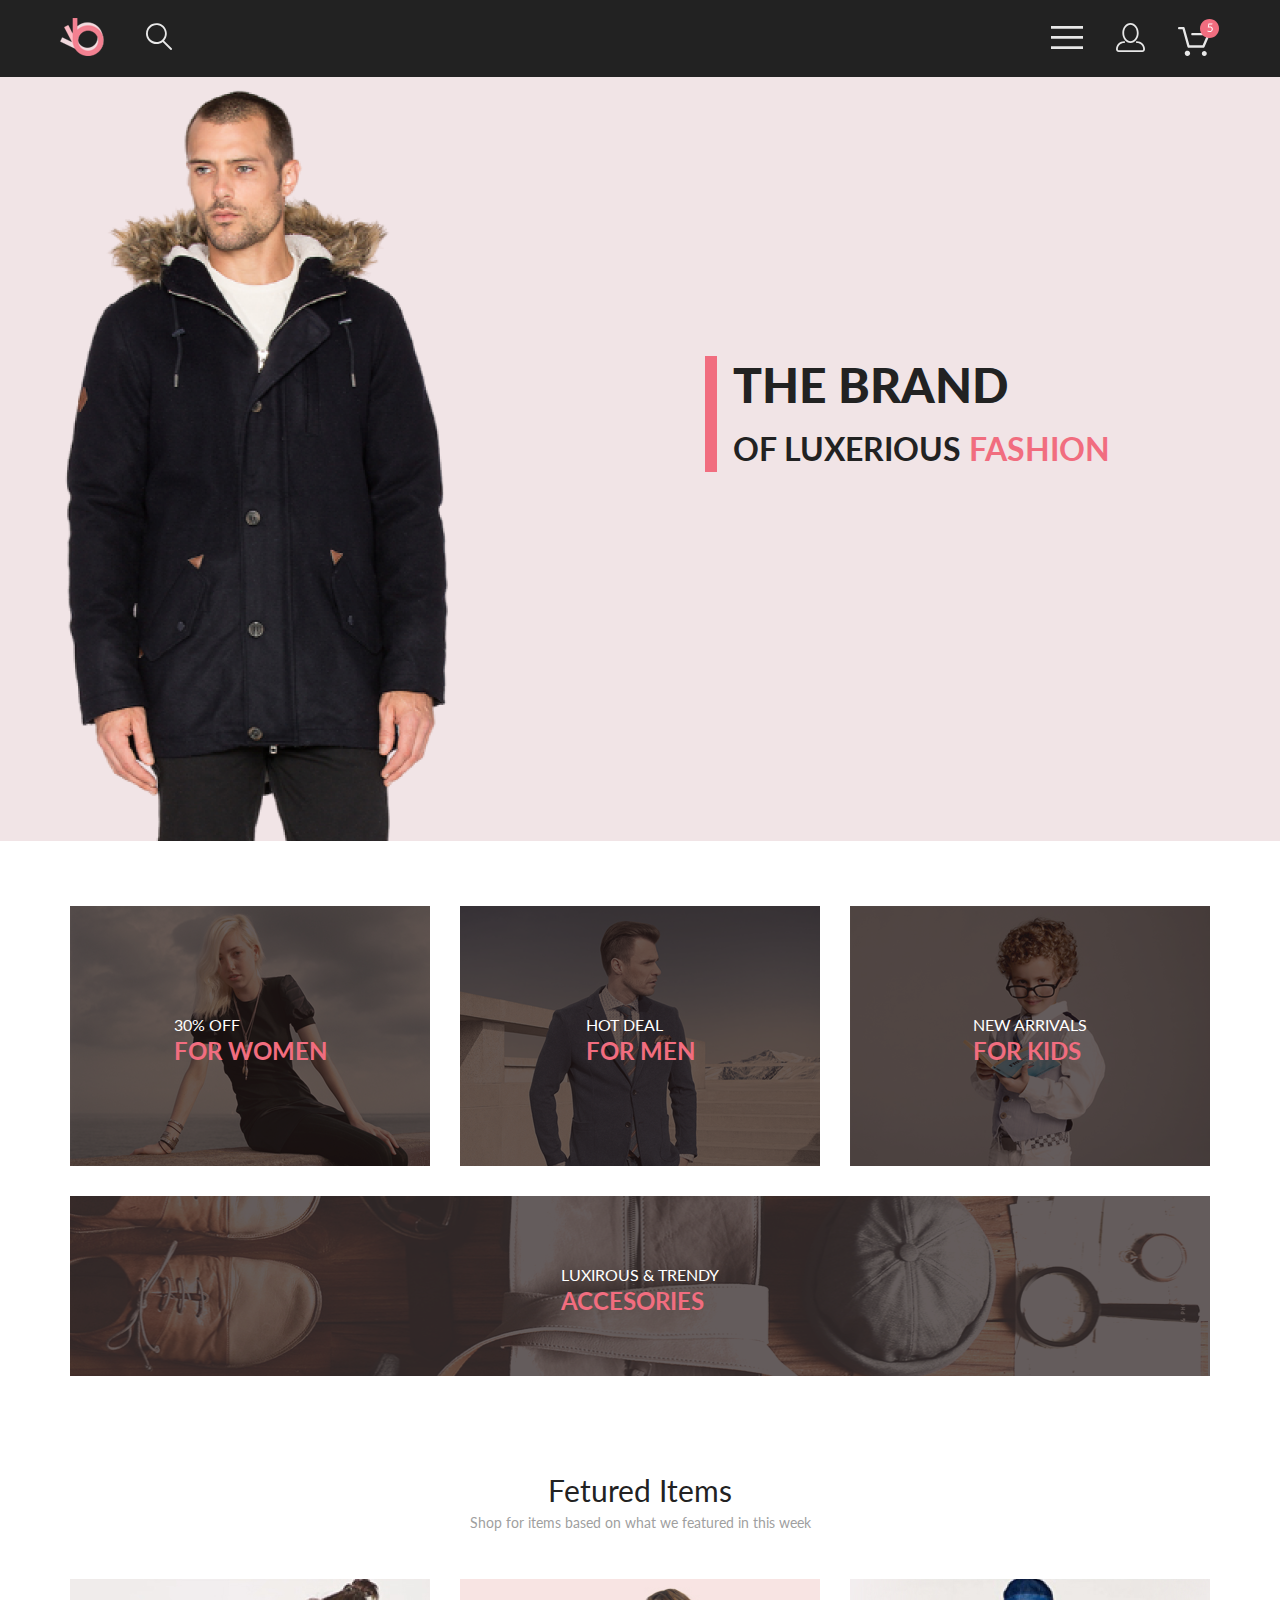
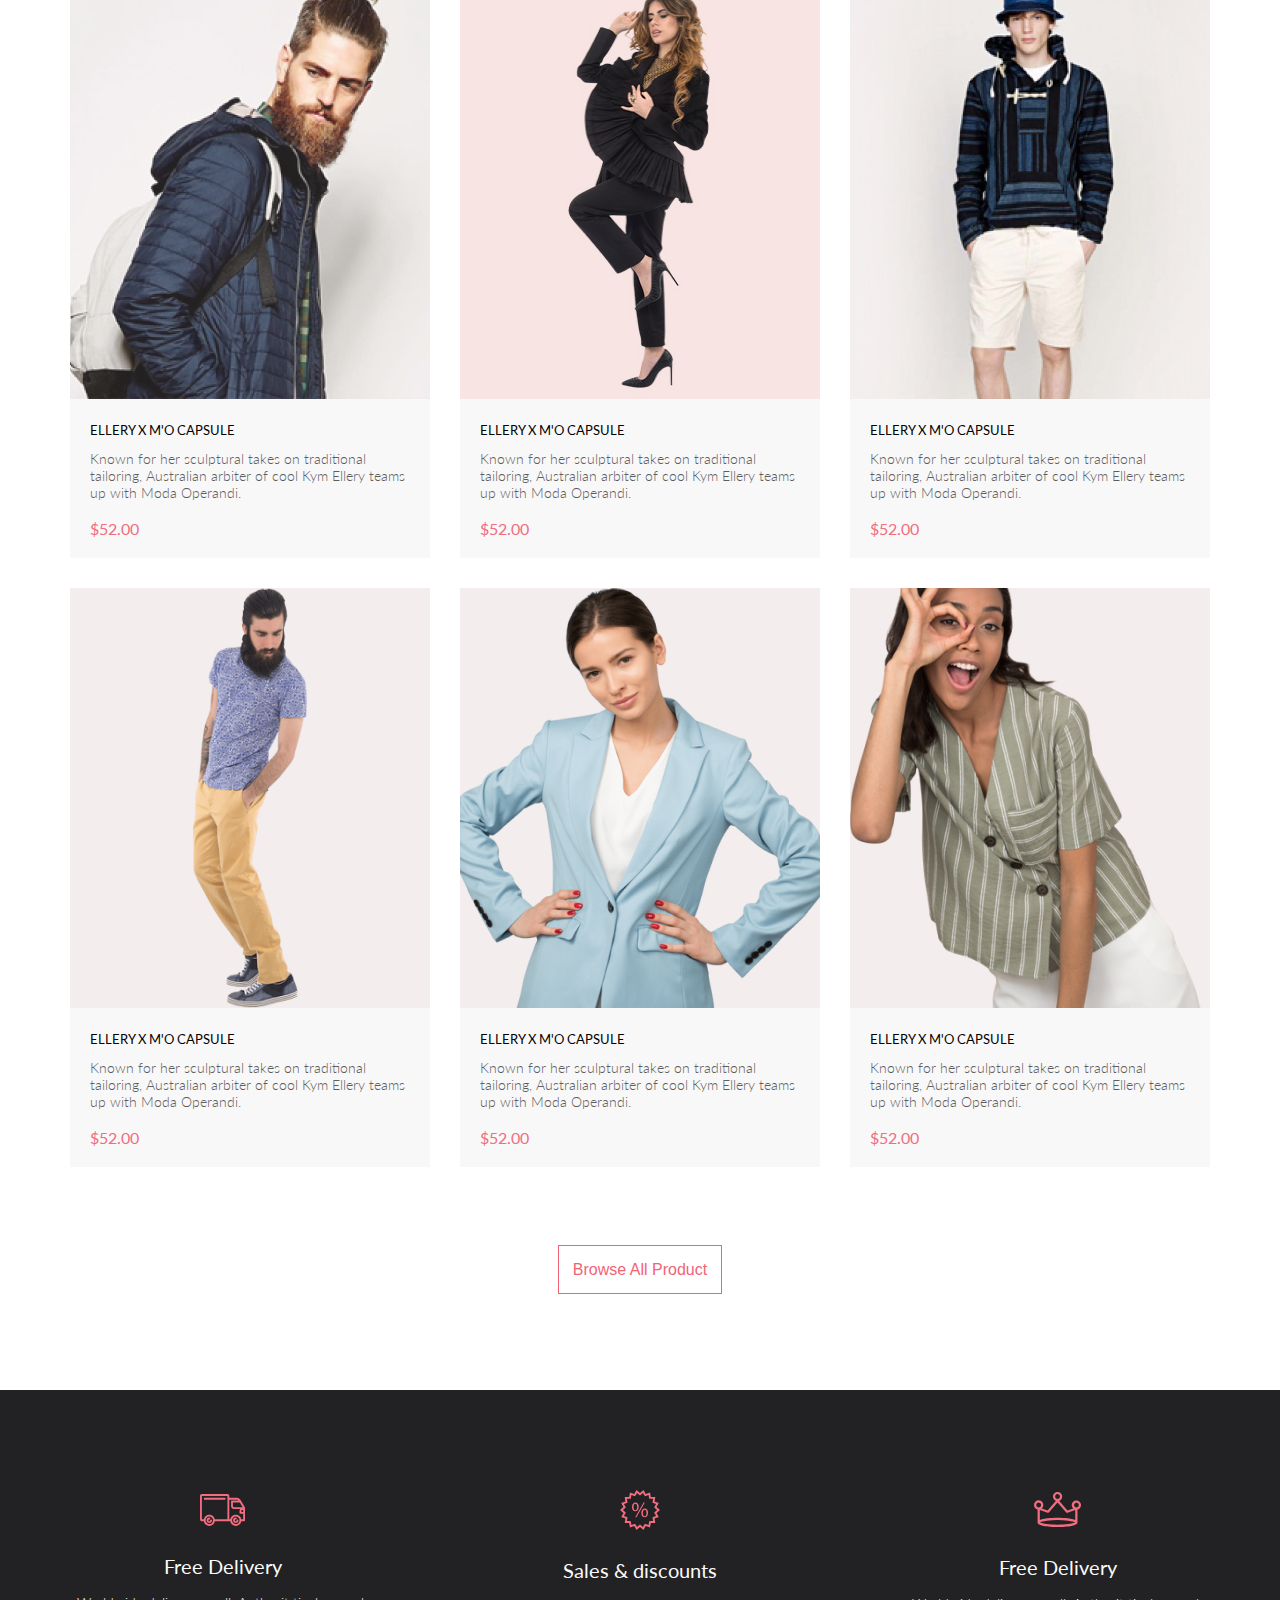
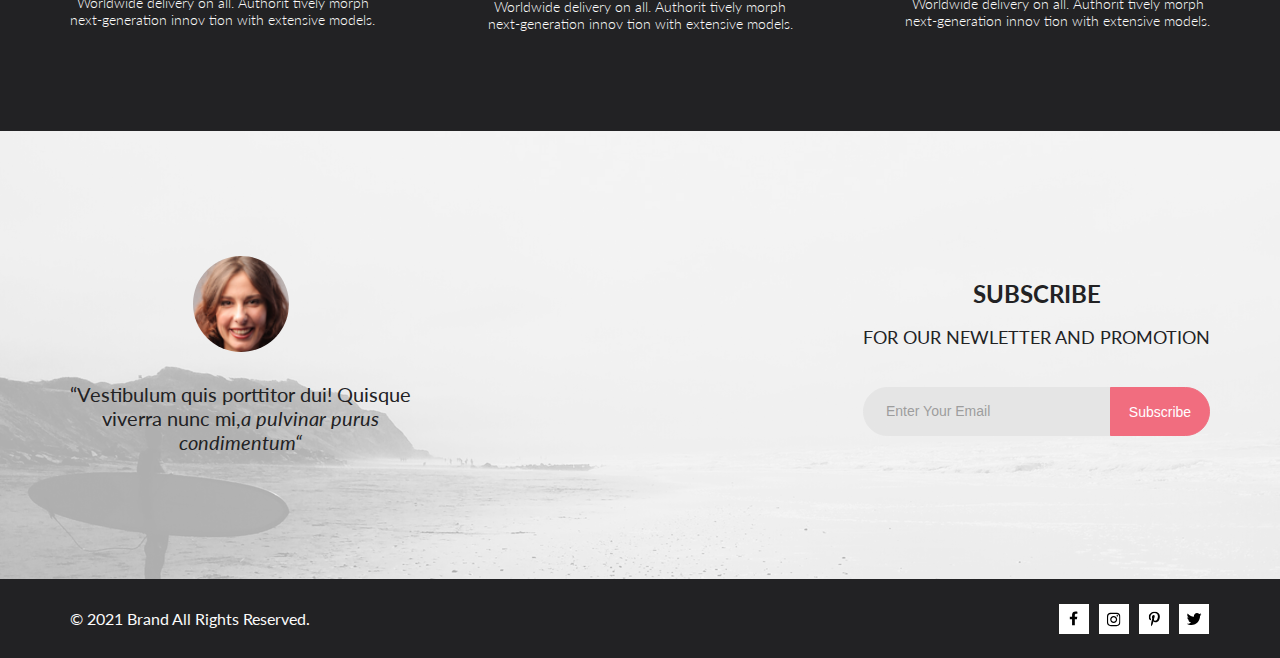
==== commit 0dbe51a4: "добавила кнопку на главную" ====
--- a/index.html
+++ b/index.html
@@ -1,6 +1,7 @@
 <!DOCTYPE html>
     <html lang="en">
         <head>
+            
             <script
                     src="https://code.jquery.com/jquery-3.6.0.min.js"
                     integrity="sha256-/xUj+3OJU5yExlq6GSYGSHk7tPXikynS7ogEvDej/m4="
@@ -46,7 +47,7 @@
                             <img src="img/cross.svg" alt="cross">
                         </button>
                         <h3 class="burger__heading">MENU</h3>
-                        <div class="box__burger-menu">
+                        <div class="box__burger-menu1">
                           <h3 class="menu__heading">MAN</h3>
                           <a class="menu__link" href="#">Accessories</a>
                           <a class="menu__link" href="#">Bags</a>
@@ -89,7 +90,7 @@
             <div class="catalog__top">
                 <a class="catalog__link" href="#">
                     <div class="catalog__top1">
-                      <img class="catalog__img" src="img/catalog_top1 .png" alt="photo">
+                      <img class="catalog__img" src="img/catalog_top1.png" alt="photo">
                       <h2 class="catalog__heading">
                          <span class="text__top">30% OFF <br>
                            <span class="catalog_text-dec"> FOR WOMEN</span></span>
@@ -205,6 +206,14 @@
                 </div>
         </div>
     </section>
+
+    <section class="browse">
+        <div class="container browse__box">
+            <button class="browse__button">
+                <a class="browse__text" href="#">Browse All Product</a>
+            </button>
+        </div>
+    </section>
     <section class="benefits">
         <div class="container benefits__wrap ">
             <div class="benefits__info">
@@ -224,6 +233,7 @@
             </div>
         </div>
     </section>
+
     <section class="footer">
       <div class="form__top">
         <div class="container form__wrap">
@@ -309,5 +319,10 @@
        </div>
      </div>
     </section>
+
+
+
+
+   
 </body>
 </html>--- a/css/style.css
+++ b/css/style.css
@@ -124,16 +124,19 @@
     width: 232px;
     background: #ffffff;
 }
+.box__burger-menu1{
+  position: absolute;
+  width: 232px;
+  background: #ffffff;
+}
 #box__burger-menu {
     display: none;
     overflow-y: hidden;
     overflow-x: hidden;
-    height: 100%;
-}
-.box__bur-menu{
-  background: white;
-  width: 232px;
-}
+    height: 1000px;
+    top: 59px;
+}
+
 
 .menu__link{
 display: block;
@@ -143,6 +146,9 @@
 color: #6F6E6E;
 padding-bottom: 6px;
 padding-left: 54px;
+}
+.menu__link:hover{
+  color: #f16d7f;
 }
 .baner{
     background: #F1E4E6;
@@ -438,6 +444,29 @@
   border: 1px solid transparent;
  
 }
+
+.browse{
+    margin-top: 48px;
+}
+.browse__box{
+    display: flex;
+    justify-content: center;
+}
+.browse__button{
+    display: flex;
+    border: 1px solid #F26376;
+    background: #FFFFFF;
+}
+.browse__text{
+    font-weight: 400;
+    font-size: 16px;
+    line-height: 19px;
+    color: #F26376;
+    padding: 14px;
+}
+.browse__button:hover{
+    box-shadow: 0 5px 8px rgba(0.16,0.16,0.16,0.16);
+}
 .footer__right{
   display: flex;
   align-items: center;
@@ -500,15 +529,122 @@
 .mega__link{
     display: block;
 }
-
-
-
-
-
-
-
-
-
-
-
-
+.catalog__menu{
+  background: #F8F3F4;
+  height: 148px;
+}
+.catalog__box{
+  display: flex;
+  justify-content: space-between;
+  align-items: center;
+  height: 100%;
+}
+.catalog__box-heading{
+  font-weight: 400;
+  line-height: 29px;
+  font-size: 24px;
+  color: #F16D7F;
+}
+.breadcrumb li+li:before {
+  color: #636363;
+  content: "/\00a0";
+}  
+.breadcrumb {
+  font-weight: 300;
+  font-size: 14px;
+  line-height: 17px;
+  color: #636363;
+}
+.breadcrumb li {
+  display: inline;
+}
+.breadcrumb li+li:before {
+  color: #636363;
+  content: "/\00a0";
+}
+.breadcrumb li a:hover {
+  color: #F16D7F;
+}
+.breadcrumb__link1{
+  font-weight: 300;
+  font-size: 14px;
+  line-height: 17px;
+  color: #F16D7F;
+}
+.slideshow__box{
+  height: 776px;
+  background: #F7F7F7;
+}
+.slideshow__box-img{
+  display: flex;
+  justify-content: center;
+}
+.slideshow__img1{
+  margin-top: 11px;
+  margin-bottom: 42px;
+}
+.slideshow__but{
+    display: flex;
+    justify-content: space-between;
+    position: absolute;
+    width: 100%;
+    top: 75%;
+}
+
+.prev {
+    color: #000000;
+    font-size: 47px;
+    background-color: rgba(42, 42, 42, 0.15);
+    padding: 12px 17px;
+}
+.next{
+    color: #000000;
+    font-size: 47px;
+    background-color: rgba(42, 42, 42, 0.15);
+    padding: 12px 17px;
+}
+.prev:hover, .next:hover{
+    color: #F16D7F
+}
+
+
+.info__box {
+    height: 601px;
+    background: #FFFFFF;
+}
+.info__wrap{
+    display: flex;
+    flex-direction: column;
+    align-items: center;
+    border: 1px solid #eaeaea;
+}
+.heading__info1{
+    font-weight: 300;
+    font-size: 14px;
+    line-height: 17px;
+    color: #F16D7F;
+    margin-top: 64px;
+    margin-bottom: 12px;
+}
+.heading__info2{
+    font-weight: 300;
+    font-size: 18px;
+    line-height: 22px;
+    color: #4D4D4D;
+    margin-top: 12px;
+    margin-bottom: 48px;
+}
+.info__txt{
+    font-weight: 300;
+    font-size: 14px;
+    line-height: 17px;
+    text-align: center;
+    color: #5E5E5E;
+    padding-bottom: 32px;
+}
+.info__price{
+    font-weight: 300;
+    font-size: 24px;
+    line-height: 29px;
+    color: #EF5B70;
+}